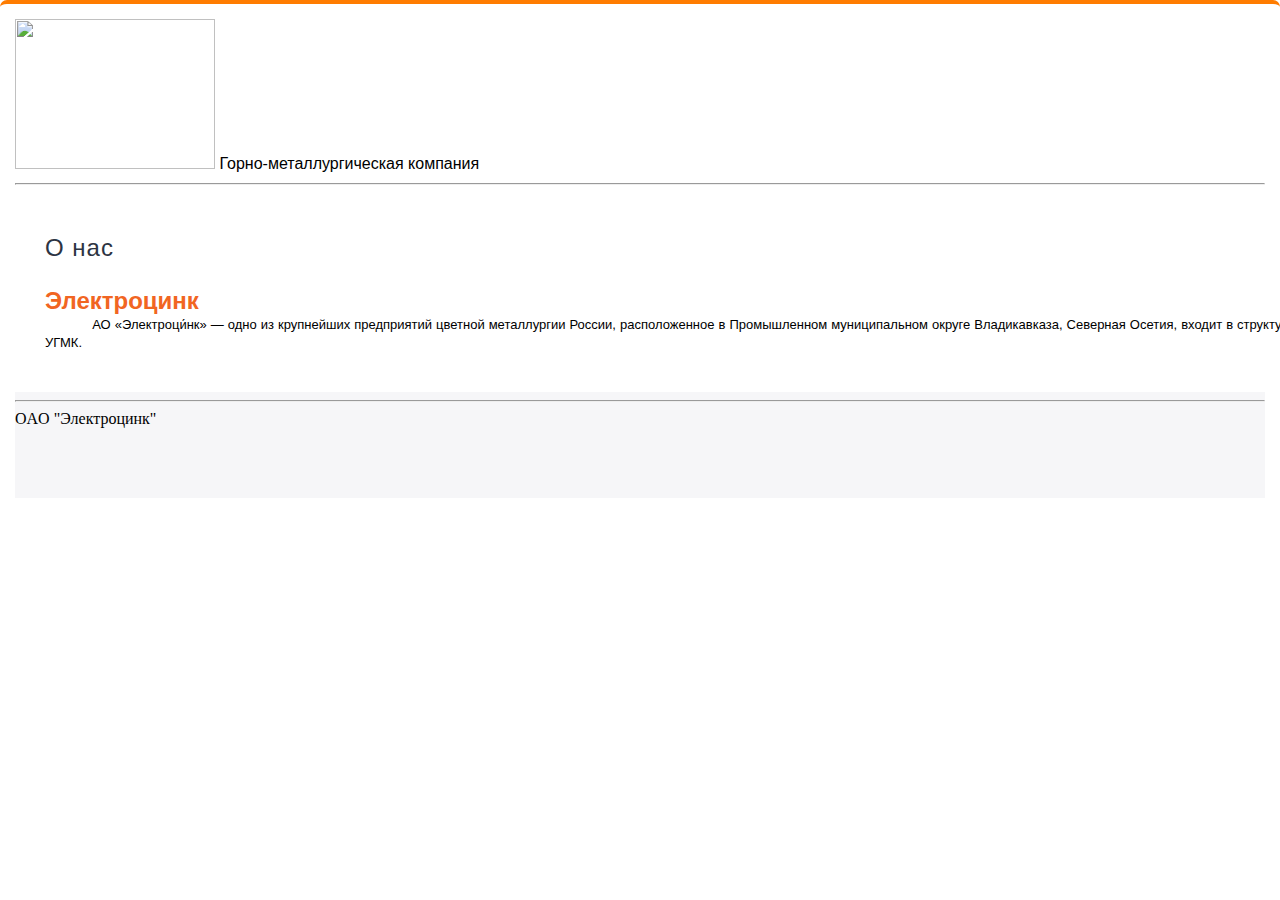
==== str1.html @ ca4a41c2 "Изменение размера логотипа" ====
<!DOCTYPE html>
<html lang="ru">
<head>
    <meta charset="UTF-8">
    <meta http-equiv="X-UA-Compatible" content="IE=edge">
    <meta name="viewport" content="width=device-width, initial-scale=1.0">
    <title>Электоцинк. О компании</title>
    <link rel="stylesheet" href="main.css">
    <style>
        body {
            font-size: 100%;
        }

        main {
            margin-left: 30px;
            margin-right: 30px;
            display: block;
            padding: 25px 0 25px 0;
            width: 100%;
            box-sizing: border-box;
            font-size: 100%;
            line-height: 1.4;
            font-family: arial;
            color: #000;
            text-align: justify;
        }

        div {
            text-align: justify;
            text-indent: 1.25cm;
            line-height: 150%;
        }

        .we {
            margin-bottom: 30px;
            font-size: 24px;
            line-height: 28px;
            font-family: sans-serif;
            font-weight: normal;
            color: #2c3443;
            letter-spacing: 1px;
            display: block;
            text-align: justify;
            box-sizing: border-box;

        }

        .info {
            font-size: 13px;
            line-height: 18px;
            margin-bottom: 15px;

        }
    </style>
</head>
<body>
    <header>
        <img src="Electrozink_Logo.jpg" width="200px" height="150px">
         Горно-металлургическая компания
         <hr>
    </header>

    <main>
        <h1 class="we">О нас</h1>
        <b>
            <span style="font-size: 24px; line-height: 18px; color: #f16522;">
                Электроцинк&nbsp;
            </span>
        </b>
        <div class="info">
            АО «Электроци́нк» — одно из крупнейших предприятий 
            цветной металлургии России, расположенное в 
            Промышленном муниципальном округе Владикавказа, 
            Северная Осетия, входит в структуру УГМК.
        </div>
    </main>

    <footer>
        <hr>
        OAO "Электроцинк"
    </footer>
</body>
</html>
---- main.css ----
body {
    border-top: 4px solid #ff7c00;
    display: block;
    box-sizing: border-box;
    border-radius: 7px;
    padding: 15px;
    margin: auto;
}

header {
    background: #fff;
    display: block;
    box-sizing: border-box;
    font-size: 100%;
    line-height: 1.4;
    font-family: arial, sans-serif;
    color: black;
    border-radius: 7px;
}

footer {
    background: #ecedf179;
    min-height: 106px;
    position: relative;
    overflow: hidden;
    display: block;
    box-sizing: border-box;
}
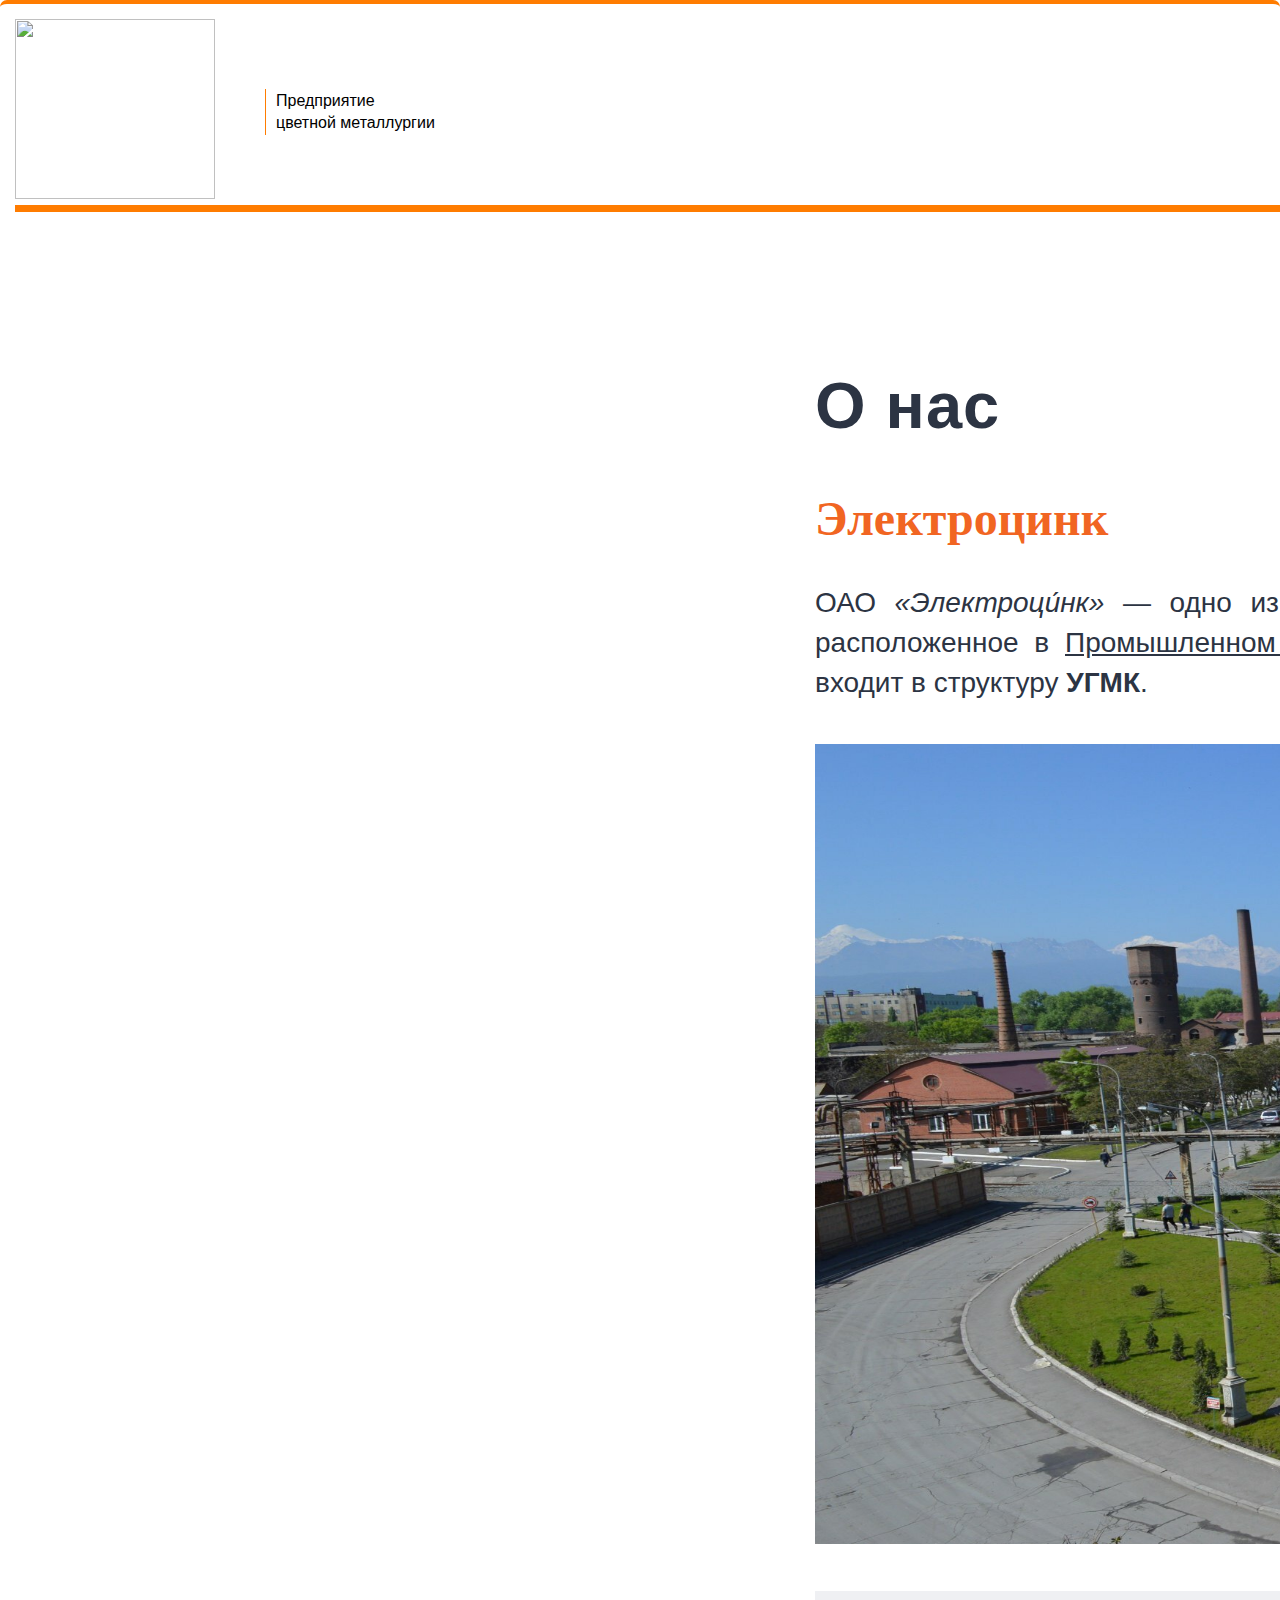
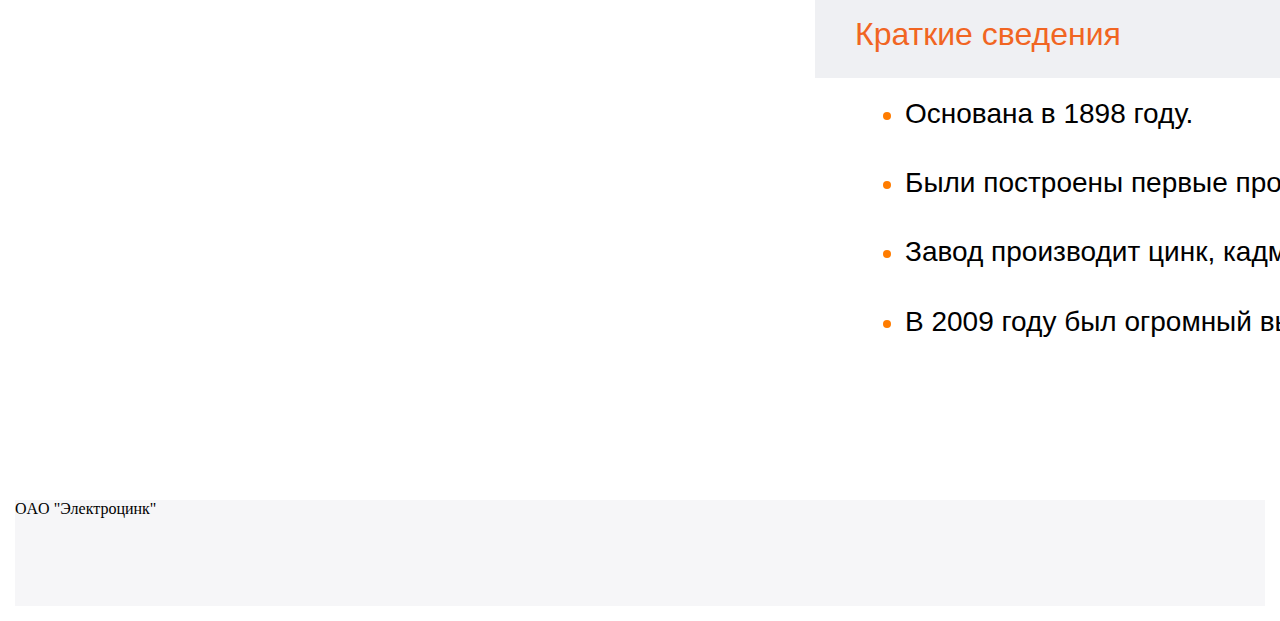
==== commit 7e5a543b: "Ссылка" ====
--- a/str1.html
+++ b/str1.html
@@ -6,78 +6,155 @@
     <meta name="viewport" content="width=device-width, initial-scale=1.0">
     <title>Электоцинк. О компании</title>
     <link rel="stylesheet" href="main.css">
+    <script>
+        function pokaz() {
+            let knopka = document.getElementById('text')
+            if (text.style.display === 'block') {
+                text.style.display = 'none'
+            }
+            else {
+                text.style.display = 'block'
+            }
+        }       
+    </script>
     <style>
         body {
             font-size: 100%;
         }
 
         main {
-            margin-left: 30px;
-            margin-right: 30px;
             display: block;
-            padding: 25px 0 25px 0;
             width: 100%;
-            box-sizing: border-box;
-            font-size: 100%;
             line-height: 1.4;
-            font-family: arial;
-            color: #000;
-            text-align: justify;
+            padding-left: 800px;
+            border-top: 7px solid #ff7c00;
         }
 
         div {
             text-align: justify;
-            text-indent: 1.25cm;
-            line-height: 150%;
+            padding: 25px 0 25px 0;
+            max-width: 1500px;
+            font-family: sans-serif;
+        }
+
+
+        .header__tagline {
+            padding: 1px 0 0 10px;
+            border-left: 1px solid #ff7c00;
+            margin-left: 50px;
+            margin-top: 70px;
+            position: absolute;
         }
 
         .we {
-            margin-bottom: 30px;
-            font-size: 24px;
+            margin-bottom: 90px;
+            font-size: 65px;
             line-height: 28px;
             font-family: sans-serif;
-            font-weight: normal;
+            font-weight: 600;
             color: #2c3443;
             letter-spacing: 1px;
             display: block;
-            text-align: justify;
-            box-sizing: border-box;
-
+            margin-top: 180px;
         }
 
         .info {
-            font-size: 13px;
-            line-height: 18px;
+            font-size: 28px;
+            line-height: 40px;
             margin-bottom: 15px;
+            color: #2c3443;
+            margin-top: 10px;
+        }
 
+        .Kr_sved {
+            margin-bottom: 10px;
+            display: block;
+        }
+
+        .sved {
+            padding: 21px 80px 21px 40px;
+            display: block;
+            background: #eff0f3;
+            position: relative;
+            cursor: pointer;
+        }
+
+        .zn {
+            color: rgb(241, 101, 34);
+            font-size: 50px;
+            width: 48px;
+            height: 18px;
+            margin-top: -55px;
+            right: 30px;
+            position: absolute;
+            top: 50%;
+            transition: 0.3s;
+            cursor:pointer;
+        }
+
+        li {
+            color: #ff7c00;
+            font-size: 25px;
+            margin-left: 50px;
+            margin-bottom: 30px;
+        }
+
+        li span {
+            color: black;
+            font-size: 28px;
+            font-family: sans-serif;
+        }
+
+        a:hover {
+            background: #4f555f;
         }
     </style>
 </head>
 <body>
     <header>
-        <img src="Electrozink_Logo.jpg" width="200px" height="150px">
-         Горно-металлургическая компания
-         <hr>
+        <img src="Electrozink_Logo.jpg" width="200px" height="180px">
+        <span class="header__tagline">
+            Предприятие<br>
+            цветной металлургии</span>
     </header>
 
     <main>
         <h1 class="we">О нас</h1>
         <b>
-            <span style="font-size: 24px; line-height: 18px; color: #f16522;">
+            <span style="font-size: 48px; line-height: 18px; color: #f16522;">
                 Электроцинк&nbsp;
             </span>
         </b>
+        <p></p>
         <div class="info">
-            АО «Электроци́нк» — одно из крупнейших предприятий 
+            ОАО <i>«Электроци́нк»</i> — одно из крупнейших предприятий 
             цветной металлургии России, расположенное в 
-            Промышленном муниципальном округе Владикавказа, 
-            Северная Осетия, входит в структуру УГМК.
+            <u>Промышленном муниципальном</u> округе Владикавказа, 
+            Северная Осетия, входит в структуру <b>УГМК</b>.
+        </div> 
+        <p style="text-align: justify;">
+            <img src="dkzxsy1xkaarie9.jpg" width="1500" height="800">
+        </p>
+        <div class="Kr__sved" style="text-align: justify;">
+            <a class="sved">
+                <span style="color: rgb(241, 101, 34); font-size: 32px; font-family: arial;">
+                Краткие сведения</span>
+                <div class="zn">
+                    <i class="fa-solid fa-caret-down" id="knopka" onclick="pokaz()"></i>
+                </div>
+            </a>
+            <ul id="text" style="display: block">
+                <li><span>Основана в 1898 году.</span></li>
+                <li><span>Были построены первые промышленные печи для обжига концентратов.</span></li>
+                <li><span>Завод производит цинк, кадмий, серную кислоту.</span></li>
+                <li><span>В 2009 году был огромный выброс оксида серы.</span></li>
+            </ul>
         </div>
+        <script src="https://kit.fontawesome.com/9122d131f5.js" crossorigin="anonymous"></script>
+        <p style="border: 3px #ff7c00 solid; font-family: sans-serif; font-size: 24px; width: 400px; height: 50px; margin-left: 1100px; text-align: center;"><a href="https://ru.wikipedia.org/wiki/%D0%AD%D0%BB%D0%B5%D0%BA%D1%82%D1%80%D0%BE%D1%86%D0%B8%D0%BD%D0%BA">Узнать подробнее о компании</a></p>
     </main>
-
     <footer>
-        <hr>
-        OAO "Электроцинк"
+        ОAO "Электроцинк"
     </footer>
 </body>
 </html>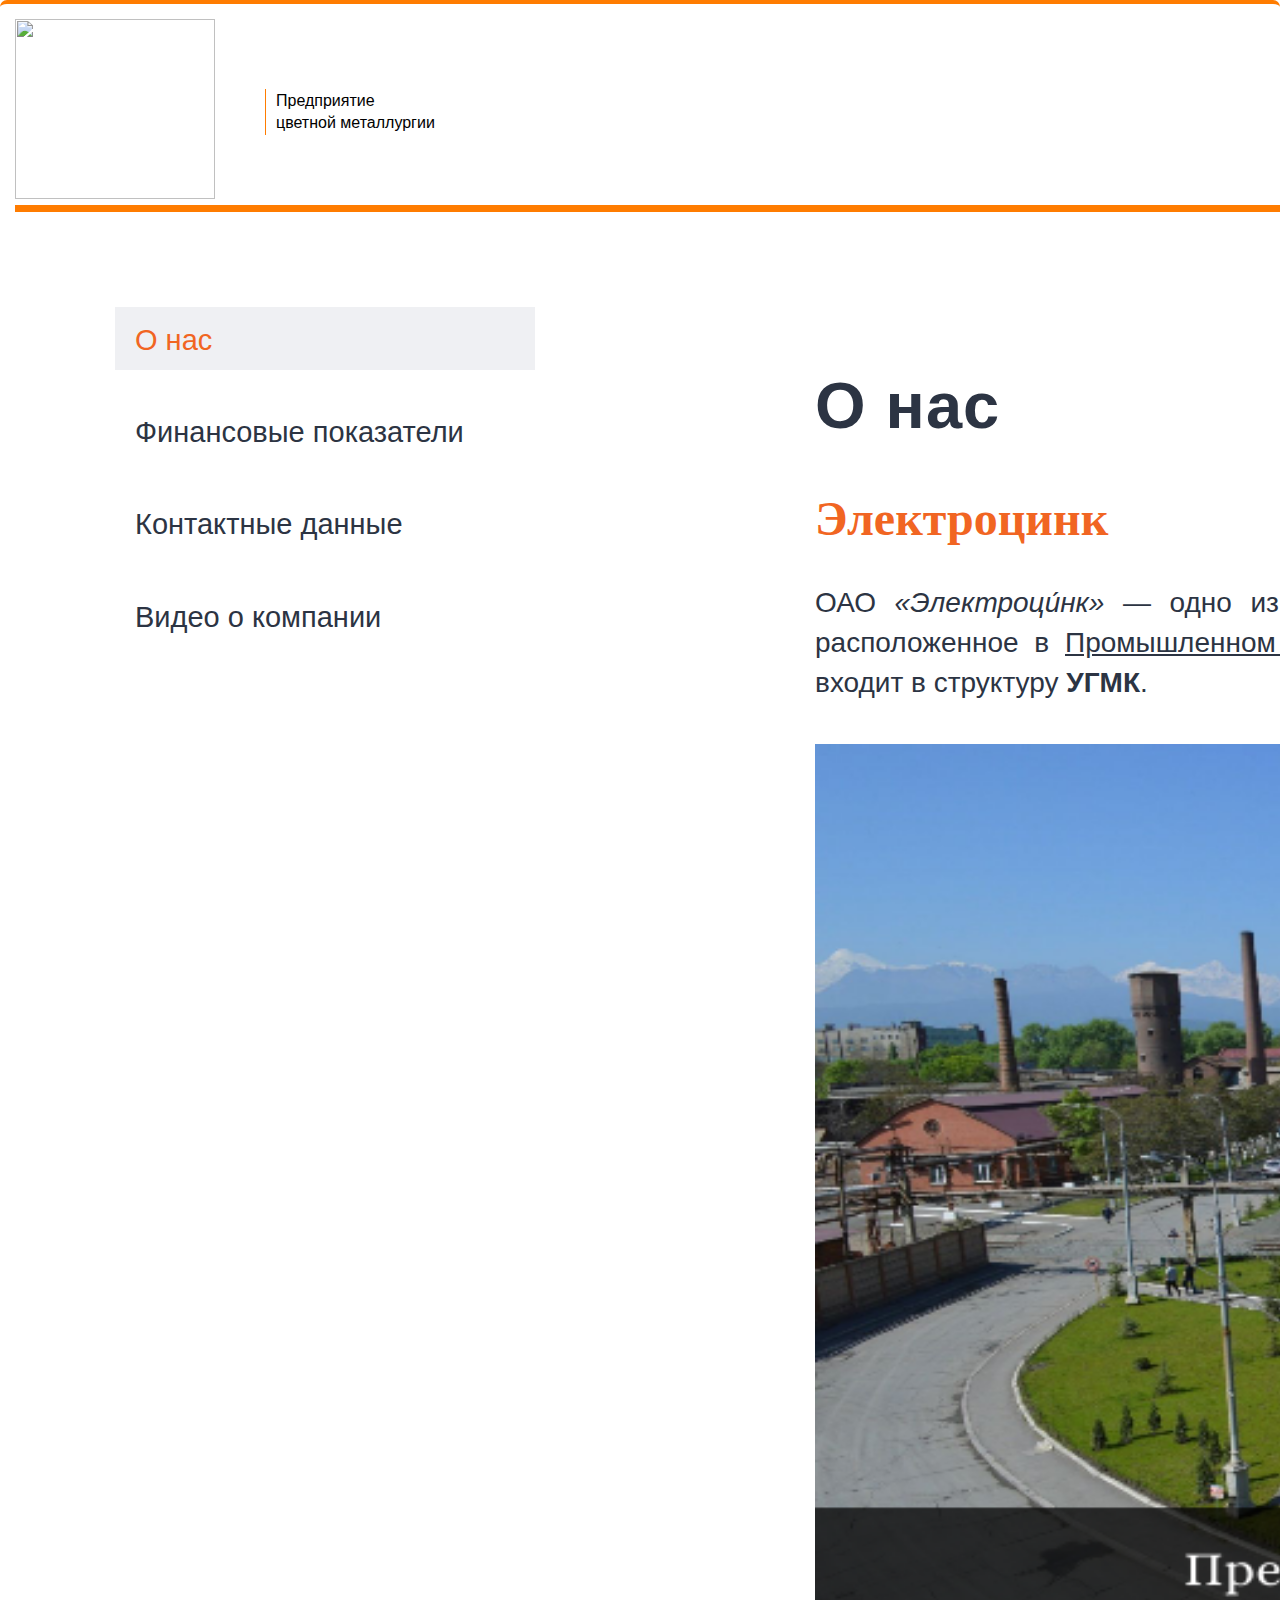
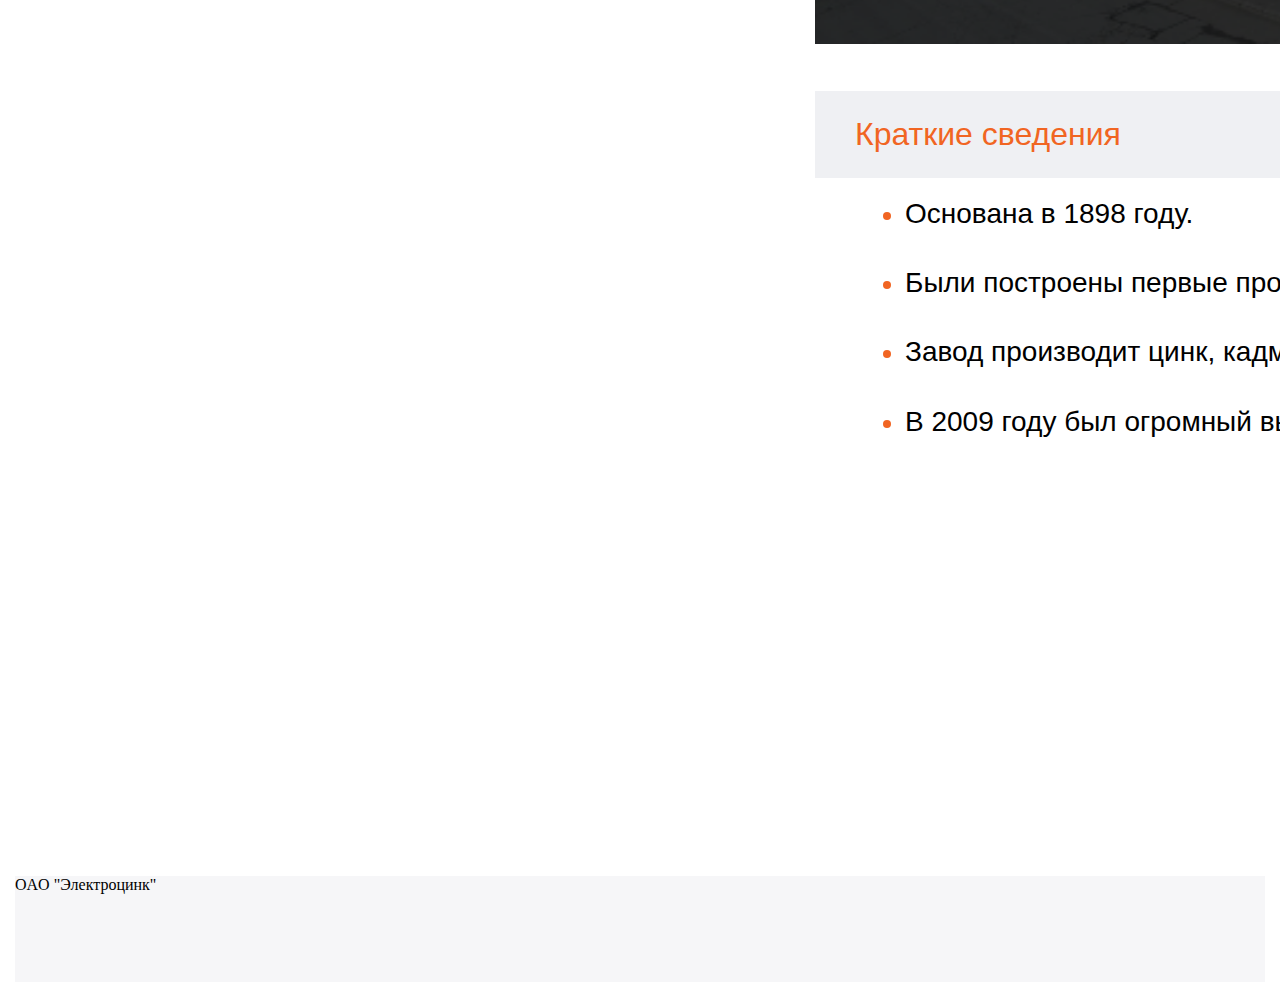
==== commit c2991ab4: "Кнопка" ====
--- a/str1.html
+++ b/str1.html
@@ -15,7 +15,7 @@
             else {
                 text.style.display = 'block'
             }
-        }       
+        } 
     </script>
     <style>
         body {
@@ -93,10 +93,10 @@
         }
 
         li {
-            color: #ff7c00;
             font-size: 25px;
             margin-left: 50px;
             margin-bottom: 30px;
+            color: #f16522;
         }
 
         li span {
@@ -105,8 +105,68 @@
             font-family: sans-serif;
         }
 
-        a:hover {
-            background: #4f555f;
+        .menu {
+            float: left;
+            display: inline;       
+            margin-left: 100px;
+            padding: 72px 0;
+            width: 420px;
+            height: 300px;
+            text-align: left;
+            position: relative;
+            
+        }
+        
+        .men_li {
+            position: relative;
+            list-style-type: none;
+        }
+
+        .men_link_active {
+            display: block;
+            font-size: 29px;
+            line-height: 20px;
+            position: relative;
+            padding: 20px 50px 20px 20px;
+            cursor: pointer;
+            color: #f16522;
+            background-color: #eff0f3;
+            font-family: sans-serif;
+        }
+
+        .men_link_in {
+            position: relative;
+            z-index: 2;
+            display: inline-block;
+            vertical-align: middle;
+        }
+
+        .men_link_in:hover {
+            color: #f16522;
+        }
+
+        .men_link {
+            display: block;
+            color: #2c3443;
+            font-size: 29px;
+            line-height: 20px;
+            position: relative;
+            padding: 20px 50px 20px 20px;
+            transition: 0.3s;
+            cursor: pointer;
+            font-family: sans-serif;
+        }
+
+        .knop {
+            margin-left: 1200px;
+            width: 300px;
+            border-color: #2c3443;
+            border-style: solid;
+            border-width: 1px;
+            display: inline-block;
+            border-radius: 10px;
+            padding: 8px 16px;
+            margin-bottom: 300px;
         }
     </style>
 </head>
@@ -117,6 +177,18 @@
             Предприятие<br>
             цветной металлургии</span>
     </header>
+
+    <aside class="menu">
+        <ul class="men"></ul>
+        <li class="men_li"></li>
+        <a href="str1.html", target="_blank" class="men_link_active"><span class="men_link_in">О нас</span></a>
+        <li class="men_li"></li>
+        <a href="str2.html", target="_blank" class="men_link"><span class="men_link_in">Финансовые показатели</span></a>
+        <li class="men_li"></li>
+        <a href="str3.html", target="_blank" class="men_link"><span class="men_link_in">Контактные данные</span></a>
+        <li class="men_li"></li>
+        <a href="str4.html", target="_blank" class="men_link"><span class="men_link_in">Видео о компании</span></a>
+    </aside>
 
     <main>
         <h1 class="we">О нас</h1>
@@ -133,7 +205,7 @@
             Северная Осетия, входит в структуру <b>УГМК</b>.
         </div> 
         <p style="text-align: justify;">
-            <img src="dkzxsy1xkaarie9.jpg" width="1500" height="800">
+            <img src="image_6336318_11500623.png" width="1500" height="900">
         </p>
         <div class="Kr__sved" style="text-align: justify;">
             <a class="sved">
@@ -151,7 +223,11 @@
             </ul>
         </div>
         <script src="https://kit.fontawesome.com/9122d131f5.js" crossorigin="anonymous"></script>
-        <p style="border: 3px #ff7c00 solid; font-family: sans-serif; font-size: 24px; width: 400px; height: 50px; margin-left: 1100px; text-align: center;"><a href="https://ru.wikipedia.org/wiki/%D0%AD%D0%BB%D0%B5%D0%BA%D1%82%D1%80%D0%BE%D1%86%D0%B8%D0%BD%D0%BA">Узнать подробнее о компании</a></p>
+        <button class="knop"><a style="color: #f16522;
+            font-family: sans-serif; 
+            background-color: #eff0f3;
+            font-size: 26px;
+            text-align: center;" href="https://ru.wikipedia.org/wiki/%D0%AD%D0%BB%D0%B5%D0%BA%D1%82%D1%80%D0%BE%D1%86%D0%B8%D0%BD%D0%BA">Узнать подробнее о компании</a></button>
     </main>
     <footer>
         ОAO "Электроцинк"
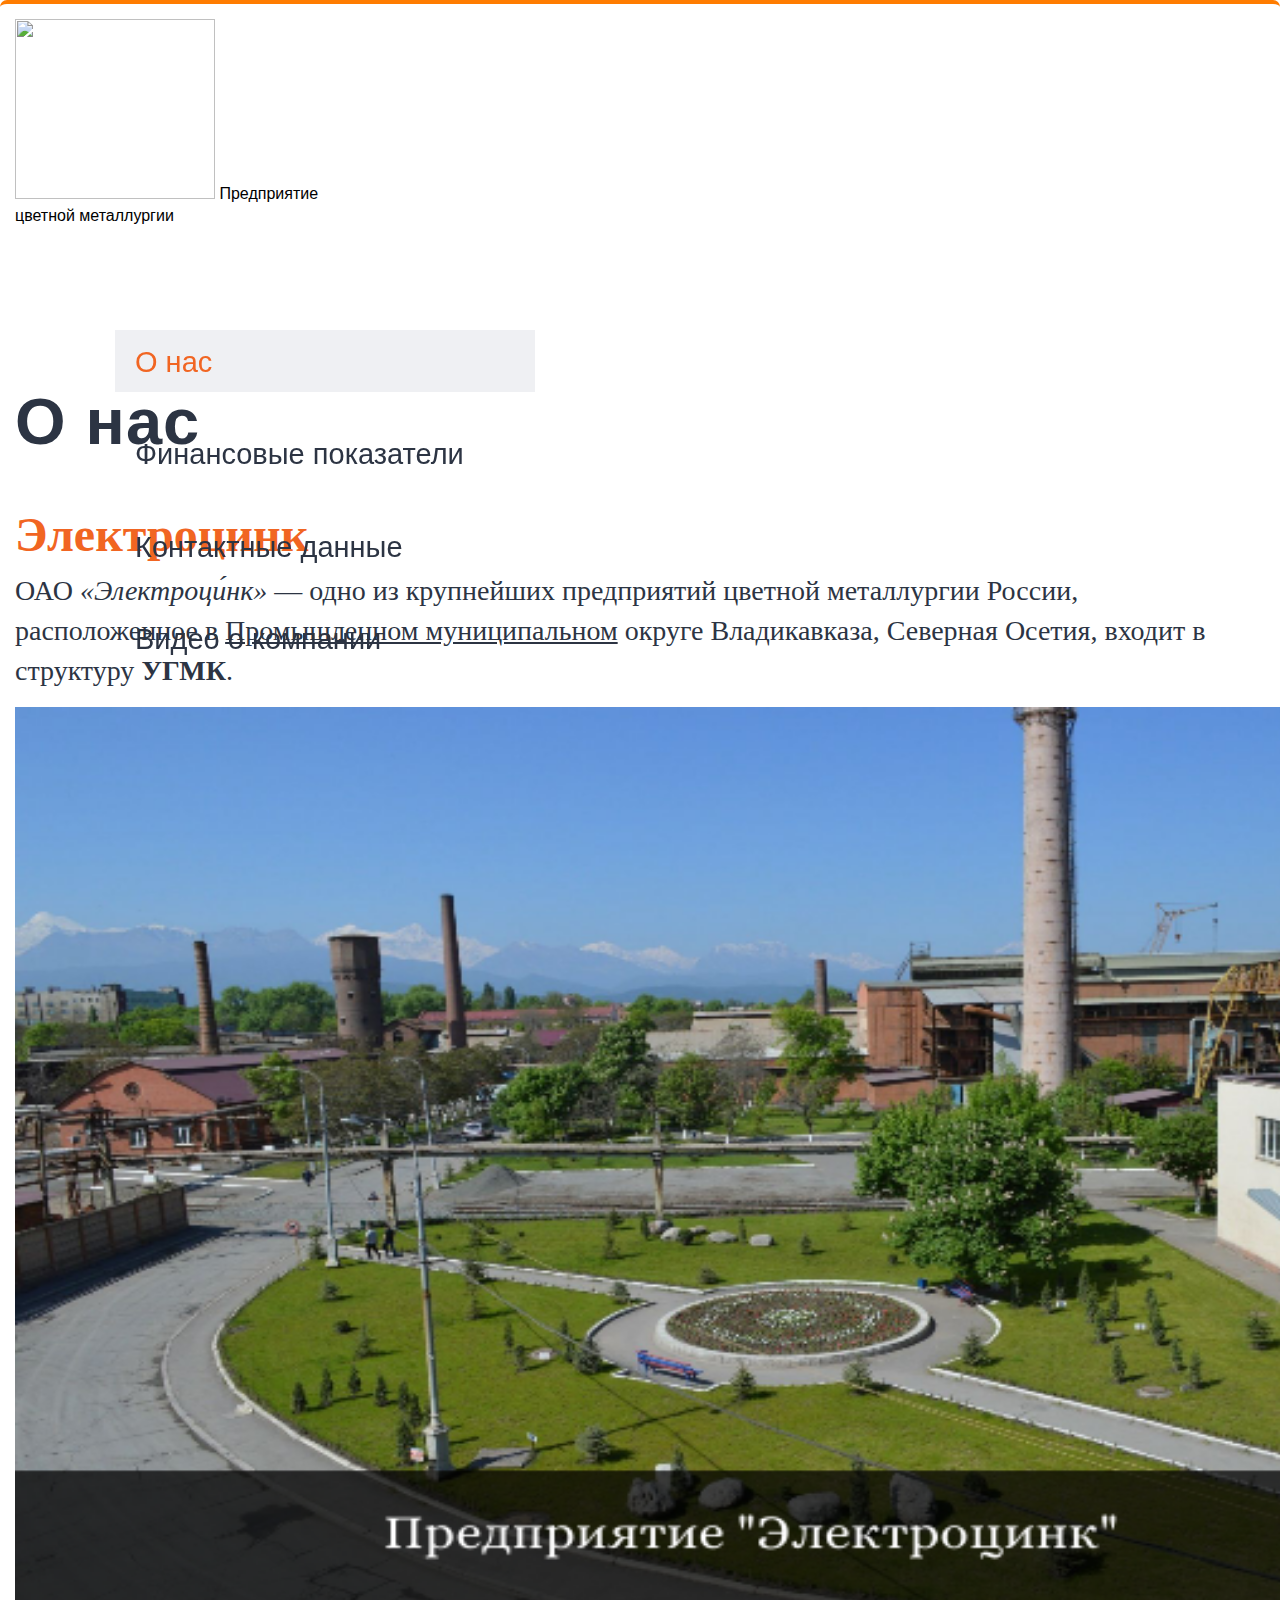
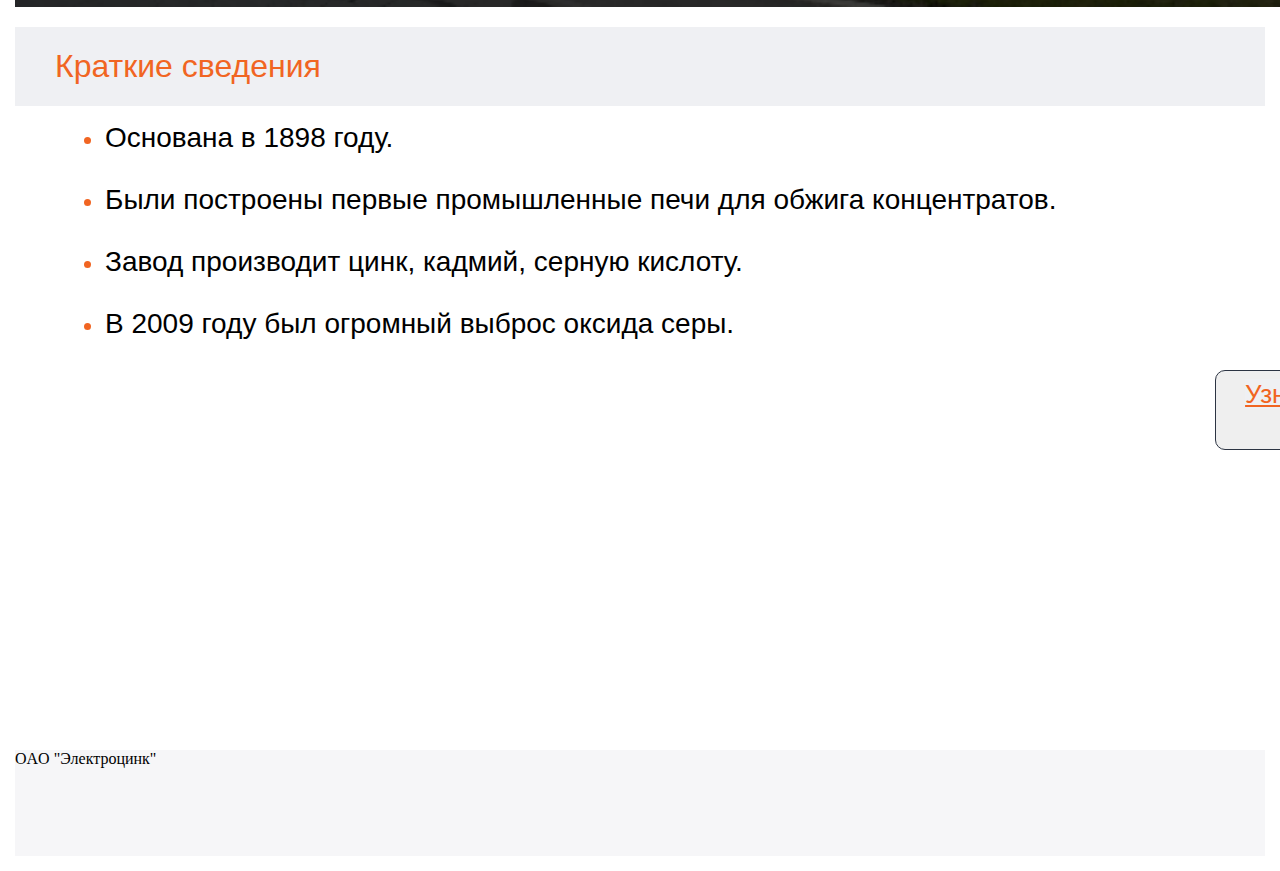
==== commit 643774ad: "Позиция" ====
--- a/str1.html
+++ b/str1.html
@@ -15,37 +15,9 @@
             else {
                 text.style.display = 'block'
             }
-        } 
+        }
     </script>
     <style>
-        body {
-            font-size: 100%;
-        }
-
-        main {
-            display: block;
-            width: 100%;
-            line-height: 1.4;
-            padding-left: 800px;
-            border-top: 7px solid #ff7c00;
-        }
-
-        div {
-            text-align: justify;
-            padding: 25px 0 25px 0;
-            max-width: 1500px;
-            font-family: sans-serif;
-        }
-
-
-        .header__tagline {
-            padding: 1px 0 0 10px;
-            border-left: 1px solid #ff7c00;
-            margin-left: 50px;
-            margin-top: 70px;
-            position: absolute;
-        }
-
         .we {
             margin-bottom: 90px;
             font-size: 65px;
@@ -113,7 +85,7 @@
             width: 420px;
             height: 300px;
             text-align: left;
-            position: relative;
+            position: fixed;
             
         }
         
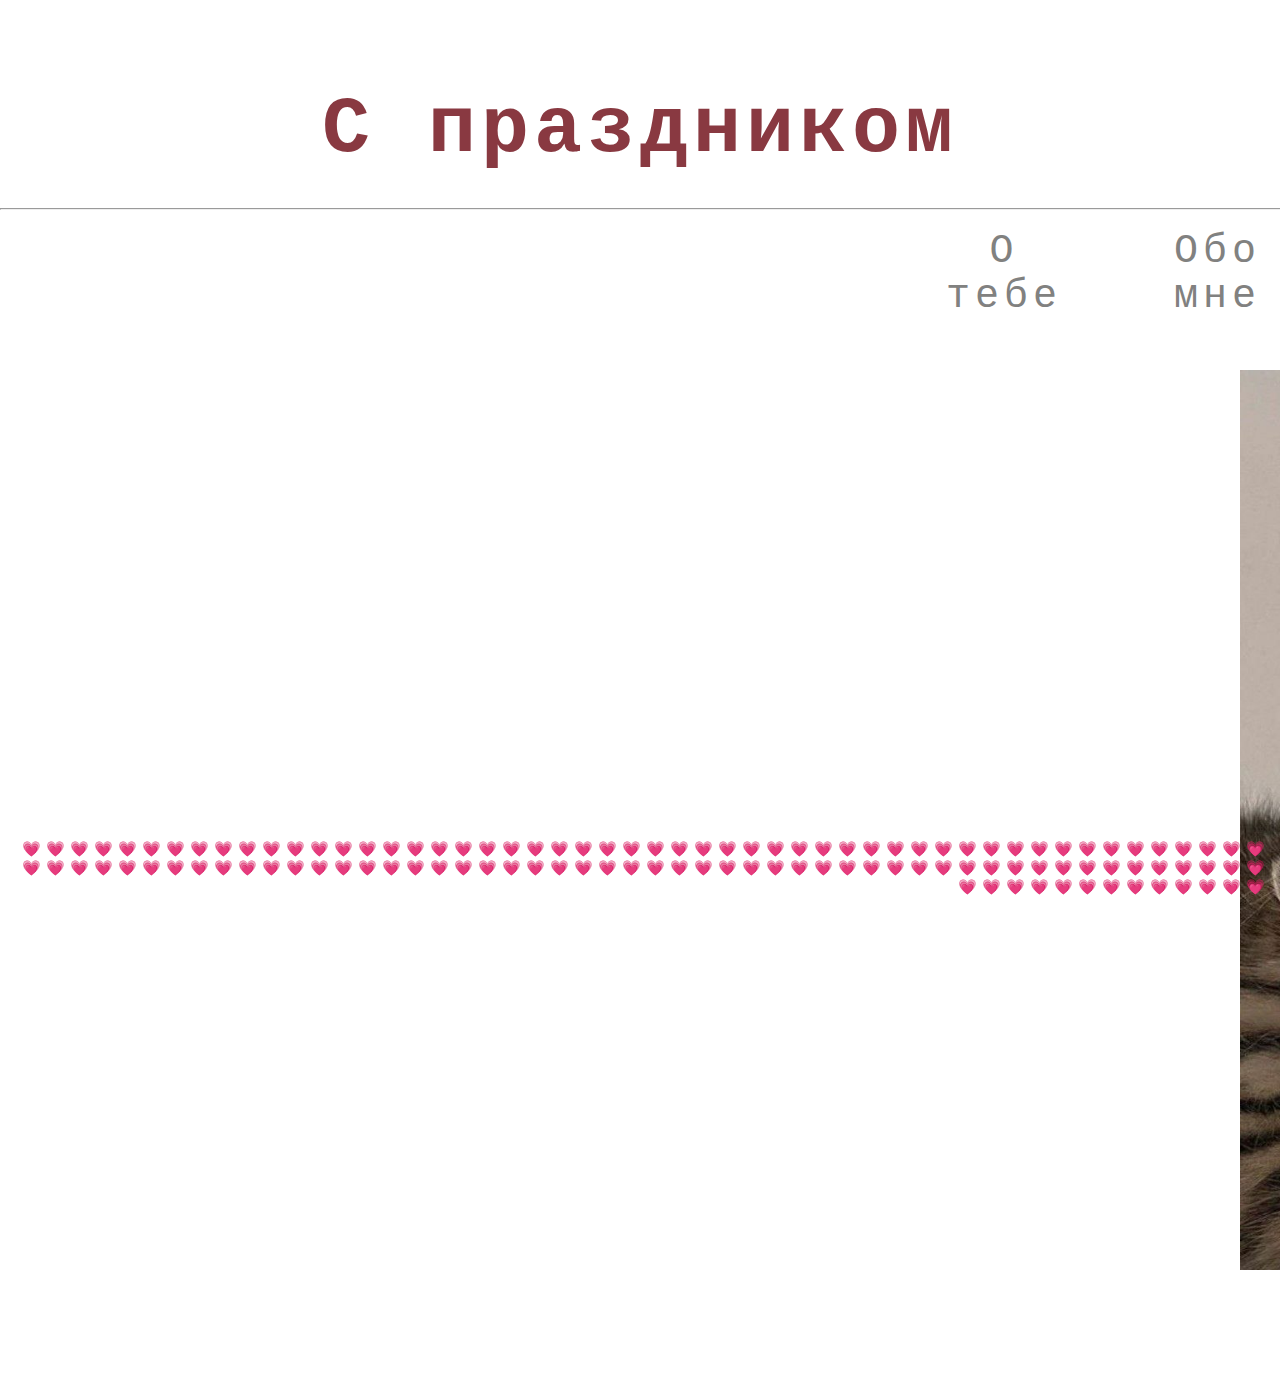
==== commit 4062f116: "первый коммит" ====
--- a/str1.html
+++ b/str1.html
@@ -4,205 +4,225 @@
     <meta charset="UTF-8">
     <meta http-equiv="X-UA-Compatible" content="IE=edge">
     <meta name="viewport" content="width=device-width, initial-scale=1.0">
-    <title>Электоцинк. О компании</title>
+    <title>14 февраля</title>
     <link rel="stylesheet" href="main.css">
-    <script>
-        function pokaz() {
-            let knopka = document.getElementById('text')
-            if (text.style.display === 'block') {
-                text.style.display = 'none'
+    <header>
+        <h1 class="pr">С праздником</h1>
+        <hr>
+        <div class="menu">
+            <div class="dmenu">
+                <form action="str2.html"><button class="b1">О тебе</button></form>
+            </div>
+        
+            <div class="dmenu">
+                <form action="str3.html"><button class="b1">Обо мне</button></form>
+            </div>
+        
+            <div class="dmenu">
+                <form action="str4.html"><button class="b2">О нас</button></form>
+            </div>
+    </header>
+    <style>
+        main {
+            margin-left: 0px;
+            margin-right: 0px;
+        }
+        
+        .menu {
+            display: flex;
+            justify-content: space-between;
+            align-items: center;
+            margin-left: 900px;
+            margin-top: 20px;
+            margin-bottom: 50px;
+            margin-right: 900px;
+        }
+        
+        .dmenu {
+            display: inline-block;
+            margin-right: 80px;
+            margin-left: 20px;
+        }
+        
+        .karta {
+            margin-bottom: 100px;
+            margin-top: 50px;
+            margin-left: 450px;
+            height: 270px;
+        }
+        
+        .b1, .b2, .b3 {
+            color: #818180;
+            font-family: monospace;
+            letter-spacing: 5px;
+            font-size: 40px;
+            border: none;
+            background-color: transparent; /* Добавлено: убираем цвет фона */
+        }
+        
+        .b1:hover, .b2:hover, .b3:hover {
+            text-decoration: none !important; /* Добавлено: убираем подчеркивание */
+            border-radius: 10%; /* Добавлено: делаем круглый фон */
+            background-color: rgb(199, 199, 199); /* Добавлено: меняем цвет фона при наведении */
+        }
+        
+        .pr {
+            color: rgb(137, 57, 65);
+            font-family: monospace;
+            letter-spacing: 5px;
+            font-size: 80px;
+            border: none;
+            text-align: center;
+        }
+
+        .kot {
+            margin-top: -110px;
+            margin-left: 1200px;
+        }
+        .hidden {
+            display: none;
+        }
+        #glow-on-hover {
+            width: 320px;
+            height: 60px;
+            border: none;
+            outline: none;
+            color: #5a5a5a;
+            background: #cdcdcd;
+            cursor: pointer;
+            position: relative;
+            z-index: 0;
+            border-radius: 10px;
+            font-size: 30px;
+            font-family: monospace;
+            letter-spacing: 5px;
+            margin-left: 1350px;
+            margin-top: 10px;
+            
+        }
+
+        #glow-on-hover:before {
+            content: '';
+            background: linear-gradient(45deg, #ff0000, #ff7300, #fffb00, #48ff00, #00ffd5, #002bff, #7a00ff, #ff00c8, #ff0000);
+            position: absolute;
+            top: -2px;
+            left:-2px;
+            background-size: 400%;
+            z-index: -1;
+            filter: blur(5px);
+            width: calc(100% + 4px);
+            height: calc(100% + 4px);
+            animation: glowing 20s linear infinite;
+            opacity: 0;
+            transition: opacity .3s ease-in-out;
+            border-radius: 10px;
+        }
+
+        #glow-on-hover:active {
+            color: #000
+        }
+
+        #glow-on-hover:active:after {
+            background: transparent;
+        }
+
+        #glow-on-hover:hover:before {
+            opacity: 1;
+        }
+
+        #glow-on-hover:after {
+            z-index: -1;
+            content: '';
+            position: absolute;
+            width: 100%;
+            height: 100%;
+            background: #cdcdcd;
+            left: 0;
+            top: 0;
+            border-radius: 10px;
+        }
+
+        @keyframes glowing {
+            0% { background-position: 0 0; }
+            50% { background-position: 400% 0; }
+            100% { background-position: 0 0; }
+        }
+
+        #heart1 {
+            animation: heartbeat 1s infinite;
+            background-color: red;
+            display: inline-block;
+            height: 50px;
+            margin-left: 1000px;
+            position: relative;
+            top: 0;
+            transform: rotate(-45deg);
+            position: absolute; 
+            left: 45%; top: 45%;
+            width: 50px;
+        }
+
+        #heart1:before,
+        #heart1:after {
+            content: "";
+            background-color: red;
+            border-radius: 50%;
+            height: 50px;
+            position: absolute;
+            width: 50px;
+        }
+
+        #heart1:before {
+            top: -25px;
+            left: 0;
+        }
+
+        #heart1:after {
+            left: 25px;
+            top: 0;
+        }
+
+        @keyframes heartbeat
+        {
+            0%
+            {
+                transform: scale( 1 )
+                rotate(-45deg);    
             }
-            else {
-                text.style.display = 'block'
+            20%
+            {
+                transform: scale( 1.25 )
+                rotate(-45deg);  
             }
-        }
-    </script>
-    <style>
-        .we {
-            margin-bottom: 90px;
-            font-size: 65px;
-            line-height: 28px;
-            font-family: sans-serif;
-            font-weight: 600;
-            color: #2c3443;
-            letter-spacing: 1px;
-            display: block;
-            margin-top: 180px;
-        }
-
-        .info {
-            font-size: 28px;
-            line-height: 40px;
-            margin-bottom: 15px;
-            color: #2c3443;
-            margin-top: 10px;
-        }
-
-        .Kr_sved {
-            margin-bottom: 10px;
-            display: block;
-        }
-
-        .sved {
-            padding: 21px 80px 21px 40px;
-            display: block;
-            background: #eff0f3;
-            position: relative;
-            cursor: pointer;
-        }
-
-        .zn {
-            color: rgb(241, 101, 34);
-            font-size: 50px;
-            width: 48px;
-            height: 18px;
-            margin-top: -55px;
-            right: 30px;
-            position: absolute;
-            top: 50%;
-            transition: 0.3s;
-            cursor:pointer;
-        }
-
-        li {
-            font-size: 25px;
-            margin-left: 50px;
-            margin-bottom: 30px;
-            color: #f16522;
-        }
-
-        li span {
-            color: black;
-            font-size: 28px;
-            font-family: sans-serif;
-        }
-
-        .menu {
-            float: left;
-            display: inline;       
+            40%
+            {
+                transform: scale( 1.5 )
+                rotate(-45deg);
+            }
+        }
+        #myLoveMessage {
+            font-family: monospace;
+            letter-spacing: 5px;
+            font-size: 40px;
             margin-left: 100px;
-            padding: 72px 0;
-            width: 420px;
-            height: 300px;
-            text-align: left;
-            position: fixed;
-            
-        }
-        
-        .men_li {
-            position: relative;
-            list-style-type: none;
-        }
-
-        .men_link_active {
-            display: block;
-            font-size: 29px;
-            line-height: 20px;
-            position: relative;
-            padding: 20px 50px 20px 20px;
-            cursor: pointer;
-            color: #f16522;
-            background-color: #eff0f3;
-            font-family: sans-serif;
-        }
-
-        .men_link_in {
-            position: relative;
-            z-index: 2;
-            display: inline-block;
-            vertical-align: middle;
-        }
-
-        .men_link_in:hover {
-            color: #f16522;
-        }
-
-        .men_link {
-            display: block;
-            color: #2c3443;
-            font-size: 29px;
-            line-height: 20px;
-            position: relative;
-            padding: 20px 50px 20px 20px;
-            transition: 0.3s;
-            cursor: pointer;
-            font-family: sans-serif;
-        }
-
-        .knop {
-            margin-left: 1200px;
-            width: 300px;
-            border-color: #2c3443;
-            border-style: solid;
-            border-width: 1px;
-            display: inline-block;
-            border-radius: 10px;
-            padding: 8px 16px;
-            margin-bottom: 300px;
-        }
+            margin-top: -700px;
+            color: #818180;
+        }
+        
     </style>
 </head>
 <body>
-    <header>
-        <img src="Electrozink_Logo.jpg" width="200px" height="180px">
-        <span class="header__tagline">
-            Предприятие<br>
-            цветной металлургии</span>
-    </header>
-
-    <aside class="menu">
-        <ul class="men"></ul>
-        <li class="men_li"></li>
-        <a href="str1.html", target="_blank" class="men_link_active"><span class="men_link_in">О нас</span></a>
-        <li class="men_li"></li>
-        <a href="str2.html", target="_blank" class="men_link"><span class="men_link_in">Финансовые показатели</span></a>
-        <li class="men_li"></li>
-        <a href="str3.html", target="_blank" class="men_link"><span class="men_link_in">Контактные данные</span></a>
-        <li class="men_li"></li>
-        <a href="str4.html", target="_blank" class="men_link"><span class="men_link_in">Видео о компании</span></a>
-    </aside>
-
     <main>
-        <h1 class="we">О нас</h1>
-        <b>
-            <span style="font-size: 48px; line-height: 18px; color: #f16522;">
-                Электроцинк&nbsp;
-            </span>
-        </b>
-        <p></p>
-        <div class="info">
-            ОАО <i>«Электроци́нк»</i> — одно из крупнейших предприятий 
-            цветной металлургии России, расположенное в 
-            <u>Промышленном муниципальном</u> округе Владикавказа, 
-            Северная Осетия, входит в структуру <b>УГМК</b>.
-        </div> 
-        <p style="text-align: justify;">
-            <img src="image_6336318_11500623.png" width="1500" height="900">
-        </p>
-        <div class="Kr__sved" style="text-align: justify;">
-            <a class="sved">
-                <span style="color: rgb(241, 101, 34); font-size: 32px; font-family: arial;">
-                Краткие сведения</span>
-                <div class="zn">
-                    <i class="fa-solid fa-caret-down" id="knopka" onclick="pokaz()"></i>
-                </div>
-            </a>
-            <ul id="text" style="display: block">
-                <li><span>Основана в 1898 году.</span></li>
-                <li><span>Были построены первые промышленные печи для обжига концентратов.</span></li>
-                <li><span>Завод производит цинк, кадмий, серную кислоту.</span></li>
-                <li><span>В 2009 году был огромный выброс оксида серы.</span></li>
-            </ul>
+        <div class="kot"><img src="photo_5350781518940853744_y.jpg" width="600px" height="900px"></div>
+        <button id="glow-on-hover"type="button">Нажми на меня</button>
+        <div id="myLoveMessage" class="hidden">
+            Я тебя люблю!
+            <div id="heart1"></div>
         </div>
-        <script src="https://kit.fontawesome.com/9122d131f5.js" crossorigin="anonymous"></script>
-        <button class="knop"><a style="color: #f16522;
-            font-family: sans-serif; 
-            background-color: #eff0f3;
-            font-size: 26px;
-            text-align: center;" href="https://ru.wikipedia.org/wiki/%D0%AD%D0%BB%D0%B5%D0%BA%D1%82%D1%80%D0%BE%D1%86%D0%B8%D0%BD%D0%BA">Узнать подробнее о компании</a></button>
+        <script src="script.js"></script>
     </main>
     <footer>
-        ОAO "Электроцинк"
+        💗💗💗💗💗💗💗💗💗💗💗💗💗💗💗💗💗💗💗💗💗💗💗💗💗💗💗💗💗💗💗💗💗💗💗💗💗💗💗💗💗💗💗💗💗💗💗💗💗💗💗💗💗💗💗💗💗💗💗💗💗💗💗💗💗💗💗💗💗💗💗💗💗💗💗💗💗💗💗💗💗💗💗💗💗💗💗💗💗💗💗💗💗💗💗💗💗💗💗💗💗💗💗💗💗💗💗💗💗💗💗💗💗💗💗💗💗
     </footer>
 </body>
 </html>--- a/main.css
+++ b/main.css
@@ -1,28 +1,41 @@
 body {
-    border-top: 4px solid #ff7c00;
-    display: block;
-    box-sizing: border-box;
-    border-radius: 7px;
-    padding: 15px;
-    margin: auto;
+    margin:0;
+}
+
+main {
+    padding: 40px;
 }
 
 header {
-    background: #fff;
-    display: block;
-    box-sizing: border-box;
-    font-size: 100%;
-    line-height: 1.4;
-    font-family: arial, sans-serif;
-    color: black;
-    border-radius: 7px;
+    margin-top: 10px;
+    padding: 20px;
+    font-family: monospace;
+    letter-spacing: 10px;
+    font-size: 25px;
+    font-weight: 700;
+    margin-bottom: 50px;
+    text-align: center;
 }
 
+hr{
+    position: absolute;
+    top:auto;
+    left:0;
+    width:100%;  
+    margin-top: -20px;
+  }
+
 footer {
-    background: #ecedf179;
-    min-height: 106px;
-    position: relative;
-    overflow: hidden;
-    display: block;
-    box-sizing: border-box;
-}+    margin-top: 600px;
+    padding: 10px;
+    text-align: right;
+    position: fixed;
+    bottom: 0;
+    left: 0;
+    right: 0;
+    font-family: monospace;
+    letter-spacing: 5px;
+    font-size: 15px;
+    color: rgb(84, 84, 84);
+    height: 50px;
+}
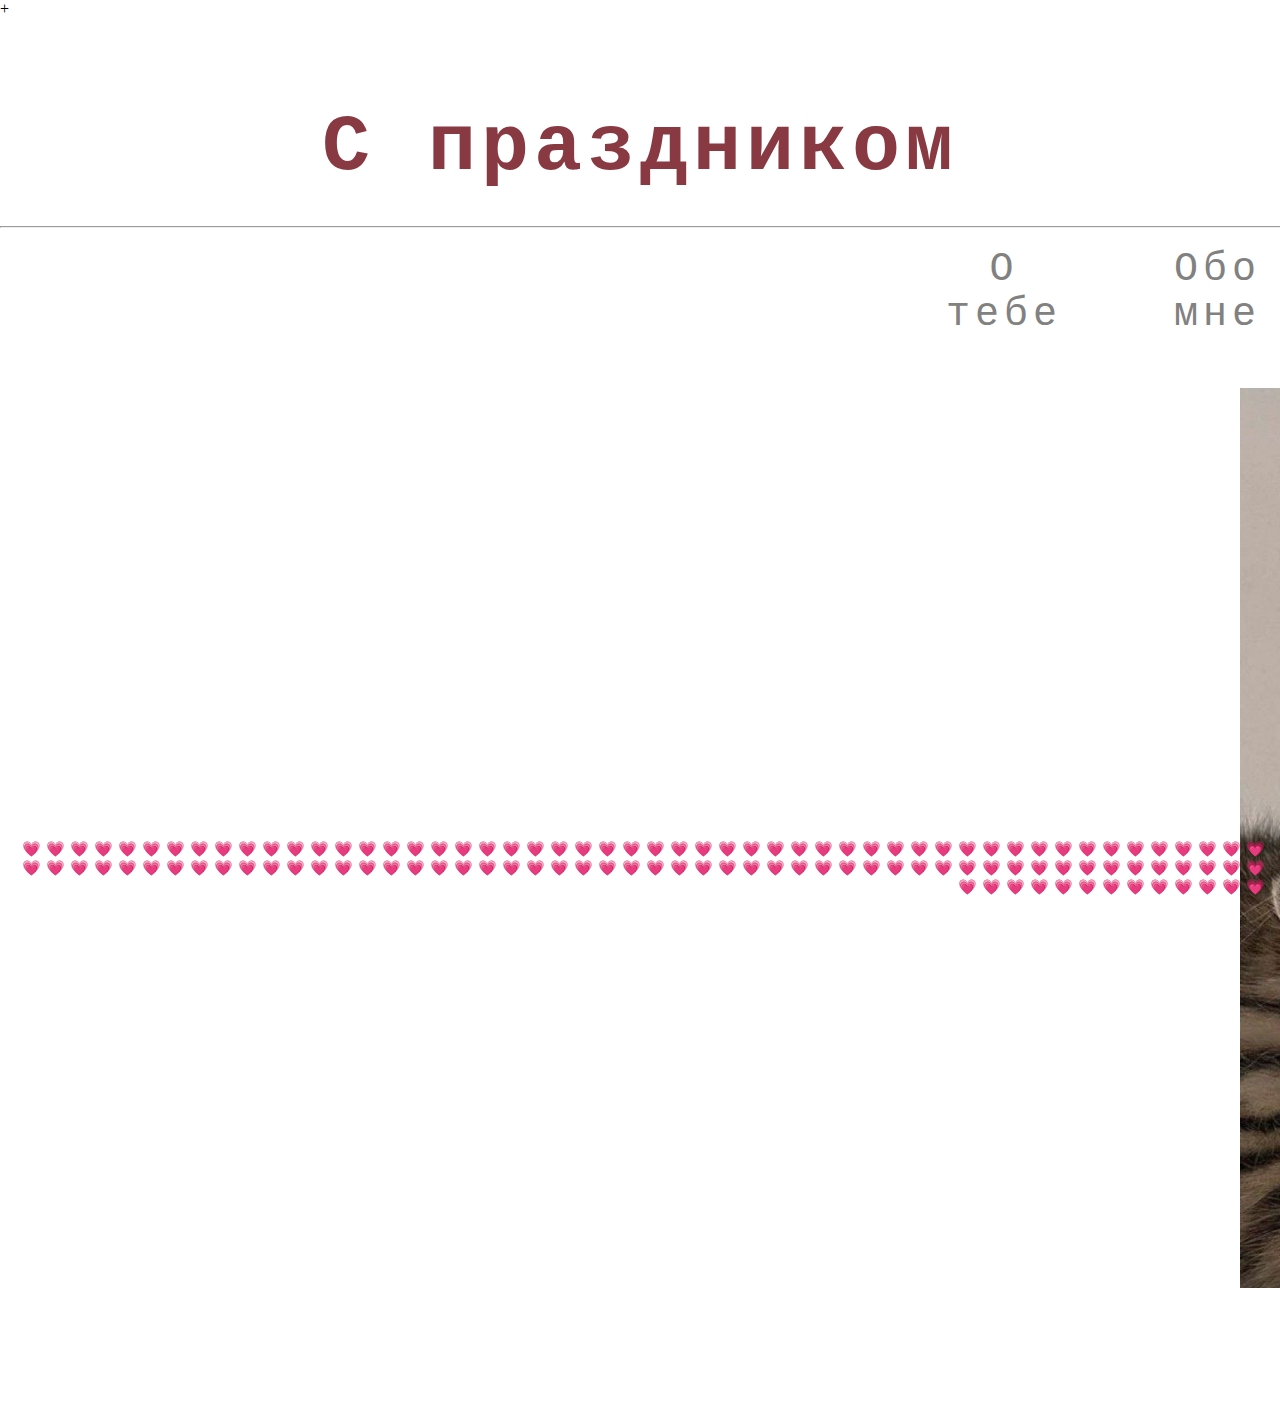
==== commit d683320b: "Initial commit" ====
--- a/str1.html
+++ b/str1.html
@@ -5,7 +5,7 @@
     <meta http-equiv="X-UA-Compatible" content="IE=edge">
     <meta name="viewport" content="width=device-width, initial-scale=1.0">
     <title>14 февраля</title>
-    <link rel="stylesheet" href="main.css">
+    <link rel="stylesheet" href="main.css">+
     <header>
         <h1 class="pr">С праздником</h1>
         <hr>
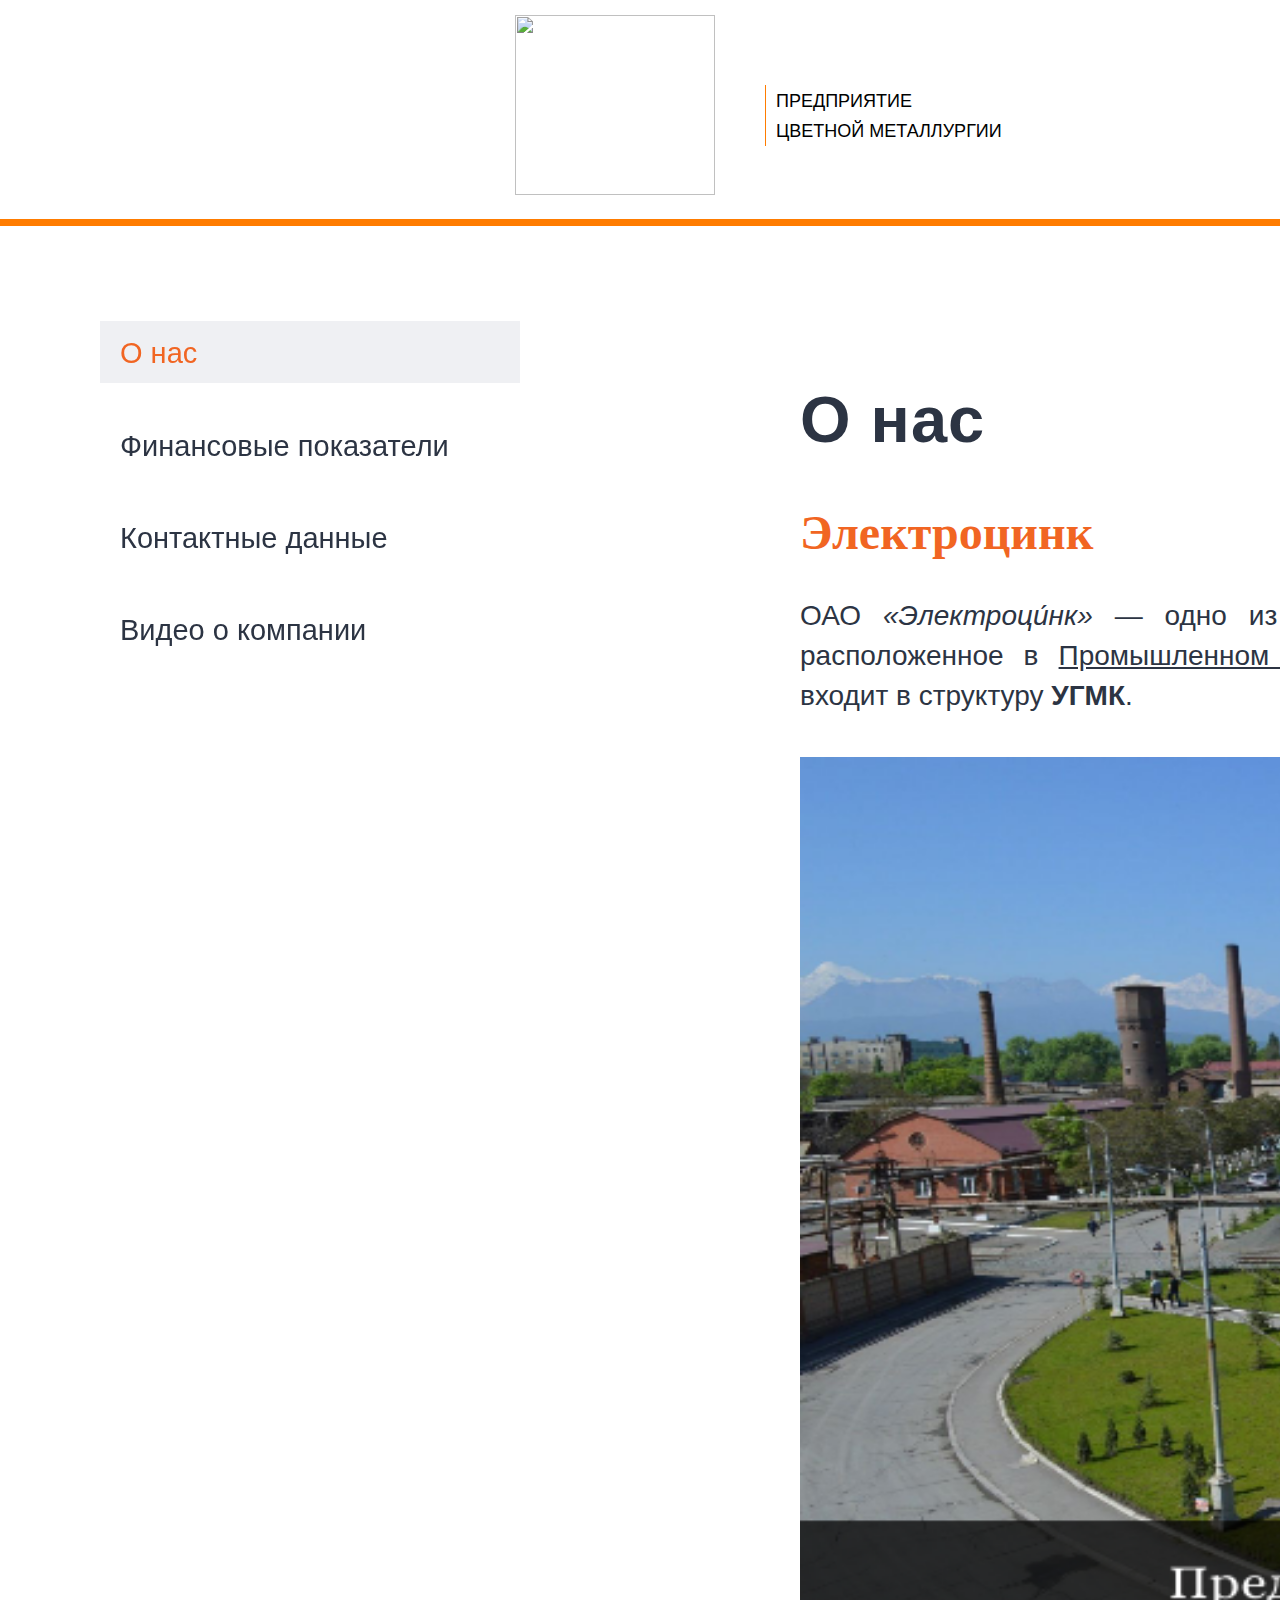
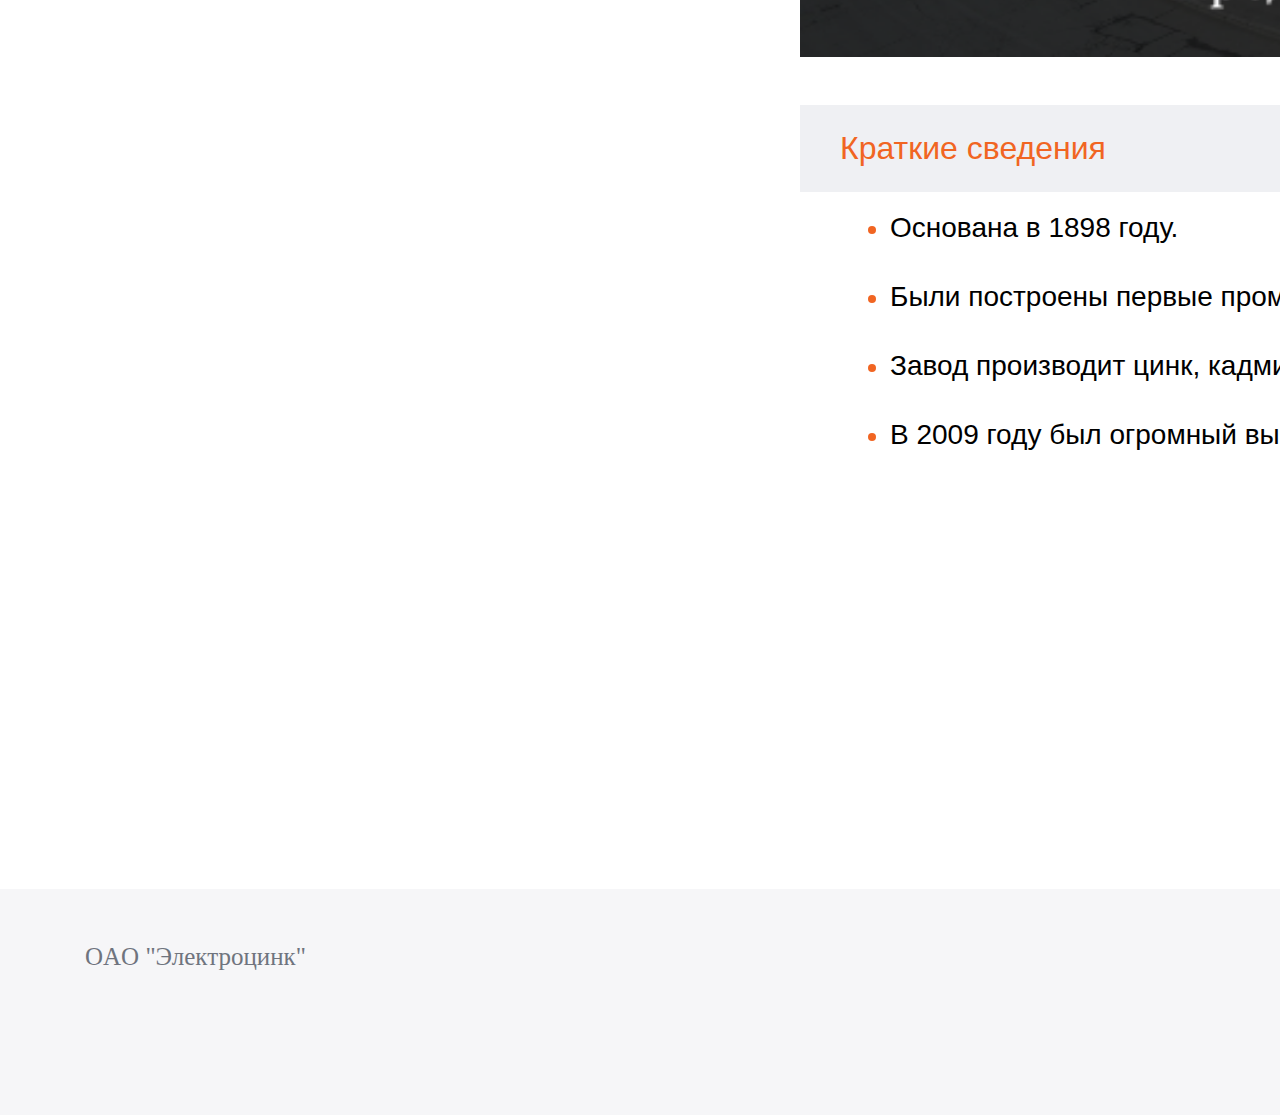
==== commit 94079c2e: "2й" ====
--- a/str1.html
+++ b/str1.html
@@ -4,225 +4,205 @@
     <meta charset="UTF-8">
     <meta http-equiv="X-UA-Compatible" content="IE=edge">
     <meta name="viewport" content="width=device-width, initial-scale=1.0">
-    <title>14 февраля</title>
-    <link rel="stylesheet" href="main.css">+
-    <header>
-        <h1 class="pr">С праздником</h1>
-        <hr>
-        <div class="menu">
-            <div class="dmenu">
-                <form action="str2.html"><button class="b1">О тебе</button></form>
-            </div>
+    <title>Электоцинк. О компании</title>
+    <link rel="stylesheet" href="main.css">
+    <script>
+        function pokaz() {
+            let knopka = document.getElementById('text')
+            if (text.style.display === 'block') {
+                text.style.display = 'none'
+            }
+            else {
+                text.style.display = 'block'
+            }
+        }
+    </script>
+    <style>
+        .we {
+            margin-bottom: 90px;
+            font-size: 65px;
+            line-height: 28px;
+            font-family: sans-serif;
+            font-weight: 600;
+            color: #2c3443;
+            letter-spacing: 1px;
+            display: block;
+            margin-top: 180px;
+        }
+
+        .info {
+            font-size: 28px;
+            line-height: 40px;
+            margin-bottom: 15px;
+            color: #2c3443;
+            margin-top: 10px;
+        }
+
+        .Kr_sved {
+            margin-bottom: 10px;
+            display: block;
+        }
+
+        .sved {
+            padding: 21px 80px 21px 40px;
+            display: block;
+            background: #eff0f3;
+            position: relative;
+            cursor: pointer;
+        }
+
+        .zn {
+            color: rgb(241, 101, 34);
+            font-size: 50px;
+            width: 48px;
+            height: 18px;
+            margin-top: -55px;
+            right: 30px;
+            position: absolute;
+            top: 50%;
+            transition: 0.3s;
+            cursor:pointer;
+        }
+
+        li {
+            font-size: 25px;
+            margin-left: 50px;
+            margin-bottom: 30px;
+            color: #f16522;
+        }
+
+        li span {
+            color: black;
+            font-size: 28px;
+            font-family: sans-serif;
+        }
+
+        .menu {
+            float: left;
+            display: inline;       
+            margin-left: 100px;
+            padding: 72px 0;
+            width: 420px;
+            height: 300px;
+            text-align: left;
+            position: fixed;
+            
+        }
         
-            <div class="dmenu">
-                <form action="str3.html"><button class="b1">Обо мне</button></form>
-            </div>
-        
-            <div class="dmenu">
-                <form action="str4.html"><button class="b2">О нас</button></form>
-            </div>
-    </header>
-    <style>
-        main {
-            margin-left: 0px;
-            margin-right: 0px;
-        }
-        
-        .menu {
-            display: flex;
-            justify-content: space-between;
-            align-items: center;
-            margin-left: 900px;
-            margin-top: 20px;
-            margin-bottom: 50px;
-            margin-right: 900px;
-        }
-        
-        .dmenu {
+        .men_li {
+            position: relative;
+            list-style-type: none;
+        }
+
+        .men_link_active {
+            display: block;
+            font-size: 29px;
+            line-height: 20px;
+            position: relative;
+            padding: 20px 50px 20px 20px;
+            cursor: pointer;
+            color: #f16522;
+            background-color: #eff0f3;
+            font-family: sans-serif;
+        }
+
+        .men_link_in {
+            position: relative;
+            z-index: 2;
             display: inline-block;
-            margin-right: 80px;
-            margin-left: 20px;
-        }
-        
-        .karta {
-            margin-bottom: 100px;
-            margin-top: 50px;
-            margin-left: 450px;
-            height: 270px;
-        }
-        
-        .b1, .b2, .b3 {
-            color: #818180;
-            font-family: monospace;
-            letter-spacing: 5px;
-            font-size: 40px;
-            border: none;
-            background-color: transparent; /* Добавлено: убираем цвет фона */
-        }
-        
-        .b1:hover, .b2:hover, .b3:hover {
-            text-decoration: none !important; /* Добавлено: убираем подчеркивание */
-            border-radius: 10%; /* Добавлено: делаем круглый фон */
-            background-color: rgb(199, 199, 199); /* Добавлено: меняем цвет фона при наведении */
-        }
-        
-        .pr {
-            color: rgb(137, 57, 65);
-            font-family: monospace;
-            letter-spacing: 5px;
-            font-size: 80px;
-            border: none;
-            text-align: center;
-        }
-
-        .kot {
-            margin-top: -110px;
+            vertical-align: middle;
+        }
+
+        .men_link_in:hover {
+            color: #f16522;
+        }
+
+        .men_link {
+            display: block;
+            color: #2c3443;
+            font-size: 29px;
+            line-height: 20px;
+            position: relative;
+            padding: 20px 50px 20px 20px;
+            transition: 0.3s;
+            cursor: pointer;
+            font-family: sans-serif;
+        }
+
+        .knop {
             margin-left: 1200px;
-        }
-        .hidden {
-            display: none;
-        }
-        #glow-on-hover {
-            width: 320px;
-            height: 60px;
-            border: none;
-            outline: none;
-            color: #5a5a5a;
-            background: #cdcdcd;
-            cursor: pointer;
-            position: relative;
-            z-index: 0;
+            width: 300px;
+            border-color: #2c3443;
+            border-style: solid;
+            border-width: 1px;
+            display: inline-block;
             border-radius: 10px;
-            font-size: 30px;
-            font-family: monospace;
-            letter-spacing: 5px;
-            margin-left: 1350px;
-            margin-top: 10px;
-            
-        }
-
-        #glow-on-hover:before {
-            content: '';
-            background: linear-gradient(45deg, #ff0000, #ff7300, #fffb00, #48ff00, #00ffd5, #002bff, #7a00ff, #ff00c8, #ff0000);
-            position: absolute;
-            top: -2px;
-            left:-2px;
-            background-size: 400%;
-            z-index: -1;
-            filter: blur(5px);
-            width: calc(100% + 4px);
-            height: calc(100% + 4px);
-            animation: glowing 20s linear infinite;
-            opacity: 0;
-            transition: opacity .3s ease-in-out;
-            border-radius: 10px;
-        }
-
-        #glow-on-hover:active {
-            color: #000
-        }
-
-        #glow-on-hover:active:after {
-            background: transparent;
-        }
-
-        #glow-on-hover:hover:before {
-            opacity: 1;
-        }
-
-        #glow-on-hover:after {
-            z-index: -1;
-            content: '';
-            position: absolute;
-            width: 100%;
-            height: 100%;
-            background: #cdcdcd;
-            left: 0;
-            top: 0;
-            border-radius: 10px;
-        }
-
-        @keyframes glowing {
-            0% { background-position: 0 0; }
-            50% { background-position: 400% 0; }
-            100% { background-position: 0 0; }
-        }
-
-        #heart1 {
-            animation: heartbeat 1s infinite;
-            background-color: red;
-            display: inline-block;
-            height: 50px;
-            margin-left: 1000px;
-            position: relative;
-            top: 0;
-            transform: rotate(-45deg);
-            position: absolute; 
-            left: 45%; top: 45%;
-            width: 50px;
-        }
-
-        #heart1:before,
-        #heart1:after {
-            content: "";
-            background-color: red;
-            border-radius: 50%;
-            height: 50px;
-            position: absolute;
-            width: 50px;
-        }
-
-        #heart1:before {
-            top: -25px;
-            left: 0;
-        }
-
-        #heart1:after {
-            left: 25px;
-            top: 0;
-        }
-
-        @keyframes heartbeat
-        {
-            0%
-            {
-                transform: scale( 1 )
-                rotate(-45deg);    
-            }
-            20%
-            {
-                transform: scale( 1.25 )
-                rotate(-45deg);  
-            }
-            40%
-            {
-                transform: scale( 1.5 )
-                rotate(-45deg);
-            }
-        }
-        #myLoveMessage {
-            font-family: monospace;
-            letter-spacing: 5px;
-            font-size: 40px;
-            margin-left: 100px;
-            margin-top: -700px;
-            color: #818180;
-        }
-        
+            padding: 8px 16px;
+            margin-bottom: 300px;
+        }
     </style>
 </head>
 <body>
+    <header>
+        <img src="Electrozink_Logo.jpg" width="200px" height="180px">
+        <span class="header__tagline">
+            Предприятие<br>
+            цветной металлургии</span>
+    </header>
+
+    <aside class="menu">
+        <ul class="men"></ul>
+        <li class="men_li"></li>
+        <a href="str1.html", target="_blank" class="men_link_active"><span class="men_link_in">О нас</span></a>
+        <li class="men_li"></li>
+        <a href="str2.html", target="_blank" class="men_link"><span class="men_link_in">Финансовые показатели</span></a>
+        <li class="men_li"></li>
+        <a href="str3.html", target="_blank" class="men_link"><span class="men_link_in">Контактные данные</span></a>
+        <li class="men_li"></li>
+        <a href="str4.html", target="_blank" class="men_link"><span class="men_link_in">Видео о компании</span></a>
+    </aside>
+
     <main>
-        <div class="kot"><img src="photo_5350781518940853744_y.jpg" width="600px" height="900px"></div>
-        <button id="glow-on-hover"type="button">Нажми на меня</button>
-        <div id="myLoveMessage" class="hidden">
-            Я тебя люблю!
-            <div id="heart1"></div>
+        <h1 class="we">О нас</h1>
+        <b>
+            <span style="font-size: 48px; line-height: 18px; color: #f16522;">
+                Электроцинк&nbsp;
+            </span>
+        </b>
+        <p></p>
+        <div class="info">
+            ОАО <i>«Электроци́нк»</i> — одно из крупнейших предприятий 
+            цветной металлургии России, расположенное в 
+            <u>Промышленном муниципальном</u> округе Владикавказа, 
+            Северная Осетия, входит в структуру <b>УГМК</b>.
+        </div> 
+        <p style="text-align: justify;">
+            <img src="image_6336318_11500623.png" width="1500" height="900">
+        </p>
+        <div class="Kr__sved" style="text-align: justify;">
+            <a class="sved">
+                <span style="color: rgb(241, 101, 34); font-size: 32px; font-family: arial;">
+                Краткие сведения</span>
+                <div class="zn">
+                    <i class="fa-solid fa-caret-down" id="knopka" onclick="pokaz()"></i>
+                </div>
+            </a>
+            <ul id="text" style="display: block">
+                <li><span>Основана в 1898 году.</span></li>
+                <li><span>Были построены первые промышленные печи для обжига концентратов.</span></li>
+                <li><span>Завод производит цинк, кадмий, серную кислоту.</span></li>
+                <li><span>В 2009 году был огромный выброс оксида серы.</span></li>
+            </ul>
         </div>
-        <script src="script.js"></script>
+        <script src="https://kit.fontawesome.com/9122d131f5.js" crossorigin="anonymous"></script>
+        <button class="knop"><a style="color: #f16522;
+            font-family: sans-serif; 
+            background-color: #eff0f3;
+            font-size: 26px;
+            text-align: center;" href="https://ru.wikipedia.org/wiki/%D0%AD%D0%BB%D0%B5%D0%BA%D1%82%D1%80%D0%BE%D1%86%D0%B8%D0%BD%D0%BA">Узнать подробнее о компании</a></button>
     </main>
     <footer>
-        💗💗💗💗💗💗💗💗💗💗💗💗💗💗💗💗💗💗💗💗💗💗💗💗💗💗💗💗💗💗💗💗💗💗💗💗💗💗💗💗💗💗💗💗💗💗💗💗💗💗💗💗💗💗💗💗💗💗💗💗💗💗💗💗💗💗💗💗💗💗💗💗💗💗💗💗💗💗💗💗💗💗💗💗💗💗💗💗💗💗💗💗💗💗💗💗💗💗💗💗💗💗💗💗💗💗💗💗💗💗💗💗💗💗💗💗💗
+        ОAO "Электроцинк"
     </footer>
 </body>
 </html>--- a/main.css
+++ b/main.css
@@ -1,41 +1,51 @@
 body {
-    margin:0;
+    display: block;
+    margin: auto;
+    font-size: 100%;
+    overflow-x: hidden;
+}
+
+header {
+    background: #fff;
+    display: block;
+    font-family: sans-serif;
+    text-transform: uppercase;
+    color: black;
+    padding: 15px;
+    font-size: 18px;
+    line-height: 30px;
+    margin-left: 500px;
+}
+
+.header__tagline {
+    padding: 1px 0 0 10px;
+    border-left: 1px solid #ff7c00;
+    margin-left: 50px;
+    margin-top: 70px;
+    position: absolute;
+}
+
+footer {
+    background: #ecedf179;
+    min-height: 106px;
+    padding: 60px 85px;
+    color: #6f747e;
+    font-size: 25px;
+    line-height: 16px;
+    width: 100%;
 }
 
 main {
-    padding: 40px;
+    display: block;
+    width: 100%;
+    line-height: 1.4;
+    padding-left: 800px;
+    border-top: 7px solid #ff7c00;
 }
 
-header {
-    margin-top: 10px;
-    padding: 20px;
-    font-family: monospace;
-    letter-spacing: 10px;
-    font-size: 25px;
-    font-weight: 700;
-    margin-bottom: 50px;
-    text-align: center;
-}
-
-hr{
-    position: absolute;
-    top:auto;
-    left:0;
-    width:100%;  
-    margin-top: -20px;
-  }
-
-footer {
-    margin-top: 600px;
-    padding: 10px;
-    text-align: right;
-    position: fixed;
-    bottom: 0;
-    left: 0;
-    right: 0;
-    font-family: monospace;
-    letter-spacing: 5px;
-    font-size: 15px;
-    color: rgb(84, 84, 84);
-    height: 50px;
-}
+div {
+    text-align: justify;
+    padding: 25px 0 25px 0;
+    max-width: 1500px;
+    font-family: sans-serif;
+}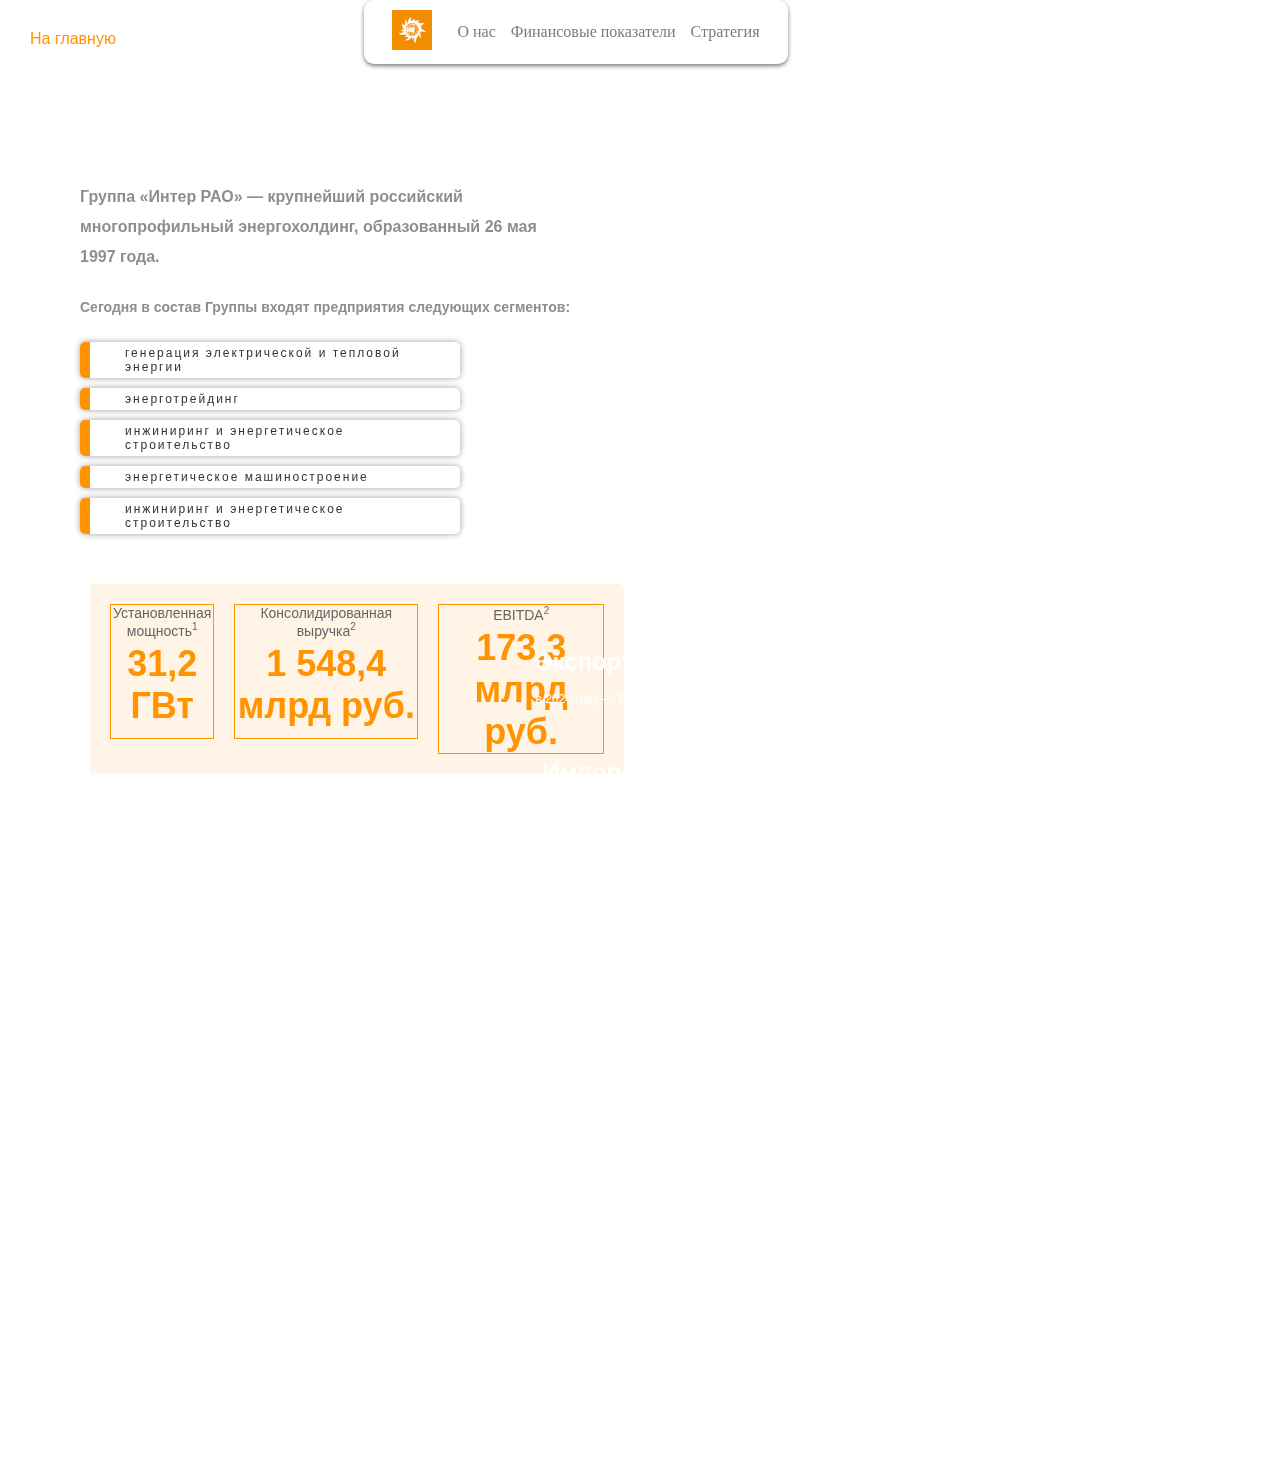
==== commit e268b407: "Готовая версия" ====
--- a/str1.html
+++ b/str1.html
@@ -2,207 +2,80 @@
 <html lang="ru">
 <head>
     <meta charset="UTF-8">
-    <meta http-equiv="X-UA-Compatible" content="IE=edge">
     <meta name="viewport" content="width=device-width, initial-scale=1.0">
-    <title>Электоцинк. О компании</title>
+    <title>Главная</title>
     <link rel="stylesheet" href="main.css">
-    <script>
-        function pokaz() {
-            let knopka = document.getElementById('text')
-            if (text.style.display === 'block') {
-                text.style.display = 'none'
-            }
-            else {
-                text.style.display = 'block'
-            }
-        }
-    </script>
-    <style>
-        .we {
-            margin-bottom: 90px;
-            font-size: 65px;
-            line-height: 28px;
-            font-family: sans-serif;
-            font-weight: 600;
-            color: #2c3443;
-            letter-spacing: 1px;
-            display: block;
-            margin-top: 180px;
-        }
-
-        .info {
-            font-size: 28px;
-            line-height: 40px;
-            margin-bottom: 15px;
-            color: #2c3443;
-            margin-top: 10px;
-        }
-
-        .Kr_sved {
-            margin-bottom: 10px;
-            display: block;
-        }
-
-        .sved {
-            padding: 21px 80px 21px 40px;
-            display: block;
-            background: #eff0f3;
-            position: relative;
-            cursor: pointer;
-        }
-
-        .zn {
-            color: rgb(241, 101, 34);
-            font-size: 50px;
-            width: 48px;
-            height: 18px;
-            margin-top: -55px;
-            right: 30px;
-            position: absolute;
-            top: 50%;
-            transition: 0.3s;
-            cursor:pointer;
-        }
-
-        li {
-            font-size: 25px;
-            margin-left: 50px;
-            margin-bottom: 30px;
-            color: #f16522;
-        }
-
-        li span {
-            color: black;
-            font-size: 28px;
-            font-family: sans-serif;
-        }
-
-        .menu {
-            float: left;
-            display: inline;       
-            margin-left: 100px;
-            padding: 72px 0;
-            width: 420px;
-            height: 300px;
-            text-align: left;
-            position: fixed;
-            
-        }
-        
-        .men_li {
-            position: relative;
-            list-style-type: none;
-        }
-
-        .men_link_active {
-            display: block;
-            font-size: 29px;
-            line-height: 20px;
-            position: relative;
-            padding: 20px 50px 20px 20px;
-            cursor: pointer;
-            color: #f16522;
-            background-color: #eff0f3;
-            font-family: sans-serif;
-        }
-
-        .men_link_in {
-            position: relative;
-            z-index: 2;
-            display: inline-block;
-            vertical-align: middle;
-        }
-
-        .men_link_in:hover {
-            color: #f16522;
-        }
-
-        .men_link {
-            display: block;
-            color: #2c3443;
-            font-size: 29px;
-            line-height: 20px;
-            position: relative;
-            padding: 20px 50px 20px 20px;
-            transition: 0.3s;
-            cursor: pointer;
-            font-family: sans-serif;
-        }
-
-        .knop {
-            margin-left: 1200px;
-            width: 300px;
-            border-color: #2c3443;
-            border-style: solid;
-            border-width: 1px;
-            display: inline-block;
-            border-radius: 10px;
-            padding: 8px 16px;
-            margin-bottom: 300px;
-        }
-    </style>
 </head>
 <body>
+    <div class="nazad">
+        <a href="index.html">На главную</a>
+    </div>
     <header>
-        <img src="Electrozink_Logo.jpg" width="200px" height="180px">
-        <span class="header__tagline">
-            Предприятие<br>
-            цветной металлургии</span>
+        <div class="logo">
+            <img src="logoc.png" alt="Logo">
+        </div>
+        <nav>
+            <ul>
+                <li><a href="str1.html", target="_blank">О нас</a></li>
+                <li><a href="str2.html">Финансовые показатели</a></li>
+                <li><a href="str4.html">Стратегия</a></li>
+            </ul>
+        </nav>
     </header>
-
-    <aside class="menu">
-        <ul class="men"></ul>
-        <li class="men_li"></li>
-        <a href="str1.html", target="_blank" class="men_link_active"><span class="men_link_in">О нас</span></a>
-        <li class="men_li"></li>
-        <a href="str2.html", target="_blank" class="men_link"><span class="men_link_in">Финансовые показатели</span></a>
-        <li class="men_li"></li>
-        <a href="str3.html", target="_blank" class="men_link"><span class="men_link_in">Контактные данные</span></a>
-        <li class="men_li"></li>
-        <a href="str4.html", target="_blank" class="men_link"><span class="men_link_in">Видео о компании</span></a>
-    </aside>
-
     <main>
-        <h1 class="we">О нас</h1>
-        <b>
-            <span style="font-size: 48px; line-height: 18px; color: #f16522;">
-                Электроцинк&nbsp;
-            </span>
-        </b>
-        <p></p>
-        <div class="info">
-            ОАО <i>«Электроци́нк»</i> — одно из крупнейших предприятий 
-            цветной металлургии России, расположенное в 
-            <u>Промышленном муниципальном</u> округе Владикавказа, 
-            Северная Осетия, входит в структуру <b>УГМК</b>.
-        </div> 
-        <p style="text-align: justify;">
-            <img src="image_6336318_11500623.png" width="1500" height="900">
-        </p>
-        <div class="Kr__sved" style="text-align: justify;">
-            <a class="sved">
-                <span style="color: rgb(241, 101, 34); font-size: 32px; font-family: arial;">
-                Краткие сведения</span>
-                <div class="zn">
-                    <i class="fa-solid fa-caret-down" id="knopka" onclick="pokaz()"></i>
+        <section class="content">
+            <div class="text1">
+                <h1>Группа «Интер РАО» — крупнейший российский многопрофильный энергохолдинг, образованный 26 мая 1997 года.</h1>
+                <h2><div class="orange1">Сегодня в состав Группы входят предприятия следующих сегментов:</div></h2>
+                <ol class="border">
+                    <li>генерация электрической и тепловой энергии</a></li>
+                    <li>энерготрейдинг</a></li>
+                    <li>инжиниринг и энергетическое строительство</a></li>
+                    <li>энергетическое машиностроение</a></li>
+                    <li>инжиниринг и энергетическое строительство</a></li>
+                  </ol>
+                  <div class="info-block">
+                    <div class="info-item">
+                        <span class="info-label">Установленная мощность<sup>1</sup></span>
+                        <span class="info-value">31,2 ГВт</span>
+                    </div>
+                    <div class="info-item">
+                        <span class="info-label">Консолидированная выручка<sup>2</sup></span>
+                        <span class="info-value">1 548,4 млрд руб.</span>
+                    </div>
+                    <div class="info-item">
+                        <span class="info-label">EBITDA<sup>2</sup></span>
+                        <span class="info-value">173,3 млрд руб.</span>
+                    </div>
                 </div>
-            </a>
-            <ul id="text" style="display: block">
-                <li><span>Основана в 1898 году.</span></li>
-                <li><span>Были построены первые промышленные печи для обжига концентратов.</span></li>
-                <li><span>Завод производит цинк, кадмий, серную кислоту.</span></li>
-                <li><span>В 2009 году был огромный выброс оксида серы.</span></li>
-            </ul>
-        </div>
-        <script src="https://kit.fontawesome.com/9122d131f5.js" crossorigin="anonymous"></script>
-        <button class="knop"><a style="color: #f16522;
-            font-family: sans-serif; 
-            background-color: #eff0f3;
-            font-size: 26px;
-            text-align: center;" href="https://ru.wikipedia.org/wiki/%D0%AD%D0%BB%D0%B5%D0%BA%D1%82%D1%80%D0%BE%D1%86%D0%B8%D0%BD%D0%BA">Узнать подробнее о компании</a></button>
+            </div>
+            <div class="image">
+                <img src="photo.jpg" alt="Image">
+            </div>
+            <div class="textphoto1">
+                <h1>Генерирующие активы</h1>
+                <div>41 тепловая электростанция</div><br>
+                <div>6 генерирующих установок малой мощности</div><br>
+                <div>10 гидроэлектростанций (в том числе 5 малых ГЭС)</div><br>
+                <div>1 ветропарк</div><br>
+            </div>
+            <div class="textphoto2">
+                <h1>Сбытовая деятельность</h1>
+                <div>69 субъект России</div><br>
+                <div>14 энергосбытовых компаний – гарантирующих поставщиков электроэнергии</div><br>
+                <div>4 независимые энергосбытовые компании</div><br>
+                <div>5 единых информационно-расчётных центров</div><br>
+            </div>
+            <div class="textphoto3">
+                <h1>Экспорт электроэнергии</h1>
+                <div>в 2024 году — 8,530 млрд кВт*ч</div><br>
+            </div>
+            <div class="textphoto4">
+                <h1>Импорт электроэнергии</h1>
+                <div>в 2024 году — 1,930 млрд кВт*ч</div><br>
+            </div>
+        </section>
     </main>
-    <footer>
-        ОAO "Электроцинк"
-    </footer>
+    <script src="script.js"></script>
 </body>
 </html>--- a/main.css
+++ b/main.css
@@ -1,51 +1,476 @@
-body {
-    display: block;
-    margin: auto;
-    font-size: 100%;
-    overflow-x: hidden;
+body, html {
+    margin: 0;
+    padding: 0;
+    height: 100%;
+    font-family: Arial, sans-serif;
+    color: #333;
+    position:fixed
 }
 
 header {
-    background: #fff;
-    display: block;
+    position: fixed;
+    top: 0;
+    left: 45%;
+    transform: translateX(-50%);
+    width: 30%; /* Меню занимает 40% ширины */
+    display: flex;
+    align-items: center; /* Выравнивание по вертикали */
+    justify-content: center; /* Выравнивание по горизонтали */
+    padding: 10px 20px;
+    background-color: #fff;
+    box-shadow: 0 2px 4px rgba(34, 34, 34, 0.59);
+    z-index: 1000;
+    border-radius: 10px; /* Скругленные углы */
+}
+
+.logo img {
+    width: 40px; /* Размер логотипа */
+    height: auto;
+    margin-right: 10px; /* Отступ между логотипом и меню */
+}
+
+header nav ul {
+    list-style: none;
+    margin: 0;
+    padding: 0;
+    display: flex;
+    align-items: center; /* Выравнивание элементов меню по центру */
+}
+
+header nav ul li {
+    margin-left: 15px;
+}
+
+header nav ul li a {
+    text-decoration: none;
+    color: rgba(34, 34, 34, 0.607);
+    font-size: 12x;
+    font-family: sans-seri
+}
+
+main {
+    padding-top: 50px;
+    height: calc(100vh - 80px);
+    display: flex;
+    align-items: center;
+    flex: 1;
+}
+
+.content {
+    display: flex;
+    width: 100%;
+    height: 100%;
+    align-items: center;
+}
+
+.text {
+    flex: 1;
+    padding: 0 80px;
+    padding-bottom: 10px;
+    margin-bottom: 80px;
+}
+
+.text h1 {
+    font-size: 68px;
+    color: #555;
+    margin-bottom: 20px;
+}
+
+.text h1 .orange {
+    color: rgb(255,147,0);
+    font-size: 42px;
+}
+
+.text div {
+    font-size: 21px;
+    color: #777;
+    margin-bottom: 30px;
+}
+
+button {
+    background-color: rgb(255,147,0);
+    text-decoration: none;
+    border: none;
+    padding: 15px 30px;
+    font-size: 18px;
+    cursor: pointer;
+    border-radius: 10px;
+    color: #fff;
+}
+
+.image {
+    flex: 1;
+    height: 120%;
+    transform: scale(2);
+    display: flex;
+    align-items: flex-start;
+    justify-content: flex-end;
+}
+
+.image img {
+    height: 90%;
+    width: auto;
+    object-fit: cover;
+    margin-top: -80px; /* Поднимаем изображение вверх */
+}
+.video-button {
+    position: absolute;
+    bottom: 250px;
+    right: 180px;
+    background-color: rgb(255,244,229);
+    color: rgb(255,147,0);
+    padding: 10px 20px;
+    border-radius: 10px;
+    width: 7em; /* Ширина кнопки */
+    height: 1em; /* Высота кнопки */
+    cursor: pointer;
+    display: flex;
+    align-items: center;
+    gap: 10px;
+    font-size: 9px;
+    
+}
+
+.video-button .button-icon {
+    font-size: 12px;
+}
+
+.video-overlay {
+    display: none;
+    position: fixed;
+    bottom: 250px;
+    left: -30px;
+    justify-content: center;
+    align-items: center;
+}
+
+.video-container {
+    position: relative;
+    background-color: #fff;
+    padding: 20px;
+    border-radius: 10px;
+    text-align: center;
+}
+
+.close-button {
+    position: absolute;
+    top: 10px;
+    right: 10px;
+    font-size: 12px;
+    cursor: pointer;
+    color: #333;
+}
+.text1 {
+    flex: 1;
+    padding: 0 80px;
+    padding-bottom: 250px;
+}
+
+.text1 h1 {
+    font-size: 16px;
+    color: #555555a9;
+    margin-bottom: 20px;
+    margin-top: 250px;
     font-family: sans-serif;
-    text-transform: uppercase;
-    color: black;
-    padding: 15px;
-    font-size: 18px;
     line-height: 30px;
-    margin-left: 500px;
-}
-
-.header__tagline {
-    padding: 1px 0 0 10px;
-    border-left: 1px solid #ff7c00;
-    margin-left: 50px;
-    margin-top: 70px;
-    position: absolute;
-}
-
-footer {
-    background: #ecedf179;
-    min-height: 106px;
-    padding: 60px 85px;
-    color: #6f747e;
-    font-size: 25px;
-    line-height: 16px;
-    width: 100%;
-}
-
-main {
-    display: block;
-    width: 100%;
-    line-height: 1.4;
-    padding-left: 800px;
-    border-top: 7px solid #ff7c00;
-}
-
-div {
-    text-align: justify;
-    padding: 25px 0 25px 0;
-    max-width: 1500px;
+}
+
+.text1 h2 .orange1 {
+    color: #555555a9;
+    font-size: 14px;
+    margin-bottom: 20px;
     font-family: sans-serif;
-}+    line-height: 30px;
+}
+.border {
+        list-style: none;
+    padding: 0;
+    margin-bottom: 40px;
+    }
+    .border li {
+        font-family: sans-serif;
+        width: 300px;
+        padding: 4px 35px;
+        margin-bottom: 10px;
+        border-radius: 5px;
+        border-left: 10px solid rgb(255,147,0); 
+        box-shadow: 2px -2px 5px 0 rgba(0,0,0,.1),
+            -2px -2px 5px 0 rgba(0,0,0,.1),
+            2px 2px 5px 0 rgba(0,0,0,.1),
+            -2px 2px 5px 0 rgba(0,0,0,.1);
+        font-size: 12px;
+        letter-spacing: 2px;
+        transition: 0.3s all linear;
+        }
+        .border li:nth-child(2){border-color: rgb(255,147,0)}
+        .border li:nth-child(3){border-color: rgb(255,147,0)}
+        .border li:nth-child(4){border-color: rgb(255,147,0)}
+        .border li:nth-child(5){border-color: rgb(255,147,0)}
+        .border li:hover {border-left: 10px solid transparent;}
+        .border li:nth-child(1):hover {border-right: 10px solid rgb(255,147,0)}
+        .border li:nth-child(2):hover {border-right: 10px solid rgb(255,147,0)}
+        .border li:nth-child(3):hover {border-right: 10px solid rgb(255,147,0)}
+        .border li:nth-child(4):hover {border-right: 10px solid rgb(255,147,0)}
+        .border li:nth-child(5):hover {border-right: 10px solid rgb(255,147,0)}
+        
+    .info-block {
+        background-color: rgb(255,244,229);
+        padding: 20px;
+        border-radius: 5px;
+        max-width: 700px;
+        width: 100%;
+        display: flex;
+        justify-content: space-between;
+        gap: 20px;
+        margin-top: 50px;
+        margin-left: 10px;
+    }
+    .info-block2 {
+        background-color: rgb(255,244,229);
+        padding: 20px;
+        border-radius: 5px;
+        max-width: 700px;
+        width: 100%;
+        display: flex;
+        justify-content: space-between;
+        gap: 20px;
+        margin-top: 140px;
+        margin-left: 150px;
+    }
+    .info-block3 {
+        background-color: rgb(255,244,229);
+        padding: 20px;
+        border-radius: 5px;
+        max-width: 700px;
+        width: 100%;
+        display: flex;
+        justify-content: space-between;
+        gap: 20px;
+        margin-bottom: 350px;
+        margin-left: -500px;
+    }
+    
+    .info-item {
+        margin-bottom: 15px;
+        text-align: center;
+        border: 1px solid rgb(255,147,0);
+        
+    }
+    
+    .info-item:last-child {
+        margin-bottom: 0;
+    }
+    
+    .info-label {
+        display: block;
+        font-size: 14px;
+        color: #666;
+        margin-bottom: 5px;
+    }
+    
+    .info-value {
+        display: block;
+        font-size: 36px;
+        font-weight: bold;
+        color:  rgb(255,147,0);
+    }
+    
+    sup {
+        font-size: 10px;
+        vertical-align: super;
+    }
+    .textphoto1 {
+        position: absolute;
+        bottom: 500px;
+        right: 250px;
+        color: rgb(255, 255, 255);
+        font-size: 12px;
+    }
+    .textphoto2 {
+        position: absolute;
+        bottom: 300px;
+        right: 110px;
+        color: rgb(255, 255, 255);
+        font-size: 12px;
+    }
+    .textphoto3 {
+        position: absolute;
+        bottom: 180px;
+        right: 320px;
+        color: rgb(255, 255, 255);
+        font-size: 12px;
+    }
+    .textphoto4 {
+        position: absolute;
+        bottom: 70px;
+        right: 320px;
+        color: rgb(255, 255, 255);
+        font-size: 12px;
+    }
+    .dropdown {
+        background-color: rgb(9,122,214);
+        padding: 10px;
+        color: aliceblue;
+        position: relative; /*  Удалено absolute позиционирование  */
+        z-index: 1;
+        display: block; /*  Меню всегда видно  */
+        margin-bottom: 20px;
+        font-family: sans-serif;
+        width: 300px;
+        height: 160px;
+        padding: 4px 35px;
+        margin-top: 5px;
+        margin-left: 150px;
+        margin-right: 40px;
+        border-radius: 5px;
+        border-left: 10px solid rgb(255,147,0); 
+        box-shadow: 2px -2px 5px 0 rgba(0,0,0,.1),
+            -2px -2px 5px 0 rgba(0,0,0,.1),
+            2px 2px 5px 0 rgba(0,0,0,.1),
+            -2px 2px 5px 0 rgba(0,0,0,.1);
+        font-size: 16px;
+        font-family: sans-serif;
+        line-height: 30px;
+    }
+    
+    .dropdown ul {
+        list-style: none;
+        padding: 0;
+    }
+    
+    .dropdown ul li {
+        margin: 5px 0;
+        cursor: pointer;
+    }
+    
+    #textContainer {
+        margin-top: 20px;
+        padding: 10px;
+        border: 2px solid rgb(9,122,214);
+        border-radius: 5px;
+        line-height: 50px;
+    }
+    #textContainer p {
+        color: rgb(255,147,0);
+    }
+
+    .contentstr3 {
+        display: flex;
+        align-items: center;
+        width: 70%;
+    }
+    
+    .textstr3 {
+        flex: 1;
+        padding: 0 70px;
+        padding-bottom: 30px;
+        margin-bottom: 80px;
+    }
+    
+    .textstr3 h1 {
+        font-size: 36px;
+        color: #555;
+        margin-bottom: 20px;
+    }
+    
+    .textstr3 h2 {
+        font-size: 18px;
+    }
+    
+    .textstr3 div {
+        font-size: 21px;
+        color: #777;
+        margin-bottom: 30px;
+        color: rgb(255,147,0);
+    }
+    .karta {
+        width: 100%; /* Ширина карты */
+        max-width: 560px; /* Максимальная ширина */
+        height: 450px; /* Высота карты */
+    }
+    .imagestr2 {
+        flex: 1;
+        height: 120%;
+        transform: scale(2);
+        display: flex;
+        align-items: flex-start;
+        justify-content: flex-end;
+    }
+    
+    .imagestr2 img {
+        height: 90%;
+        width: auto;
+        object-fit: cover;
+        margin-top: -80px;
+        margin-left: 300px;
+     }
+     .textphotostr2 { /* Временная рамка для проверки */
+        position: absolute; /* Позиционирование для отладки */
+        top: 80px; /* Позиция для отладки */
+        left: 1180px; /* Позиция для отладки */
+        z-index: 1000;
+        color: #ffffff; /* Убедитесь, что таблица поверх других элементов */
+        width: 60%; 
+        max-width: 300px; /* Максимальная ширина */
+        margin: 20px auto; /* Центрирование таблицы */
+        font-size: 12px;/* Горизонтальная прокрутка */
+        display: block;
+        height: 300px; /* Фиксированная высота */
+        overflow: auto;
+    }
+    .textphoto_ {
+        position: absolute;
+        bottom: 620px;
+        right: 350px;
+        color: rgb(255, 255, 255);
+        font-size: 12px;
+    }
+    
+    .textphotostr2 td {
+        width: 50%; /* Ширина ячеек */
+        padding: 5px; /* Уменьшите отступы внутри ячеек */
+        font-size: 12px; /* Уменьшите размер шрифта */
+        font-weight: bold;
+        padding: 5px;
+        height: 30px;
+        border-collapse: collapse;
+    }
+
+    .pokaz2 {
+        width: 500px;
+        z-index: 5000;
+        color: rgb(255, 255, 255);
+        line-height: 40px;
+        margin-top: 270px;
+        right: 350px;
+        position: relative;
+
+    }
+    #cell {
+        font-weight: bold;
+        font-size: 14px;
+    }
+
+    #cell1 {
+        font-weight: bold;
+        font-size: 14px;
+    }
+
+    #cell2 {
+        font-weight: bold;
+        font-size: 14px;
+    }
+    .nazad a{
+        margin-left: 30px;
+        top: 30px;
+        color: rgb(255,147,0);
+        position: relative;
+        z-index: 3000;
+        text-decoration: none;
+    }
+    
+    
+
+
+    
+
